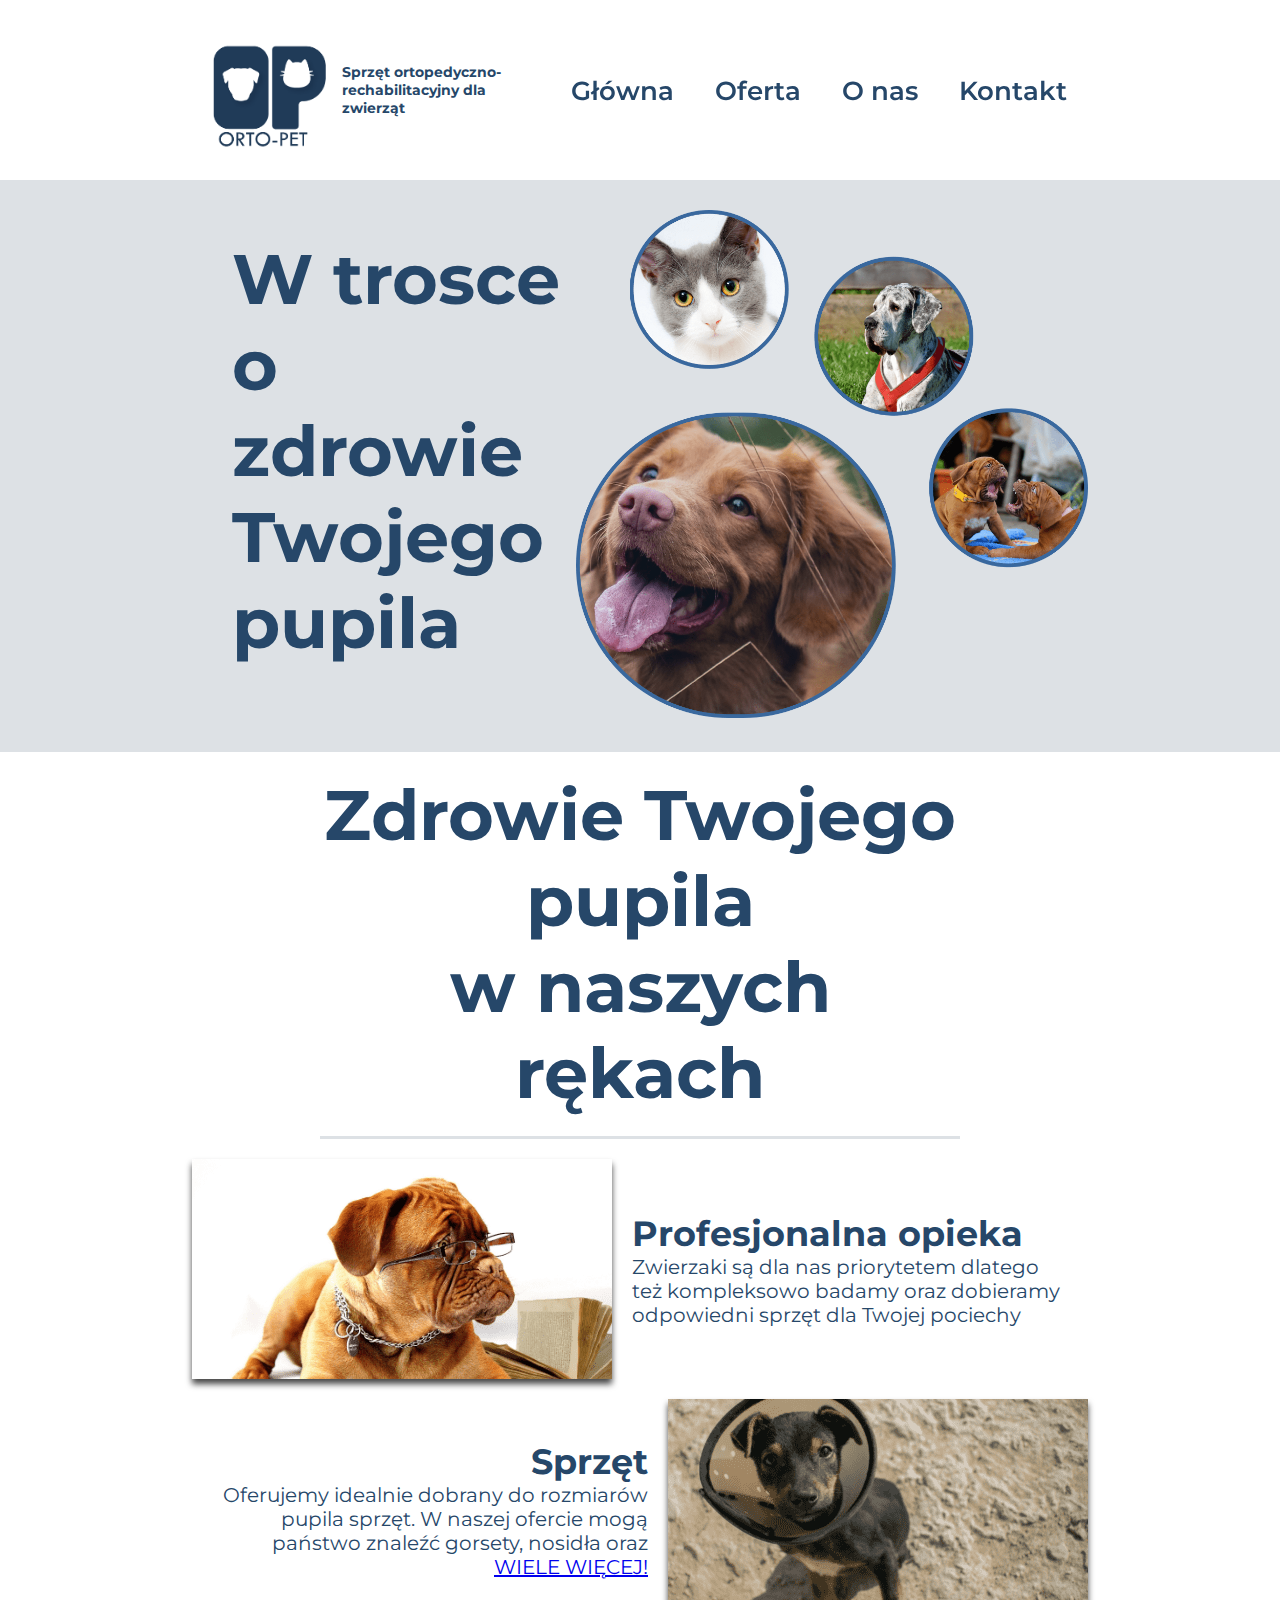
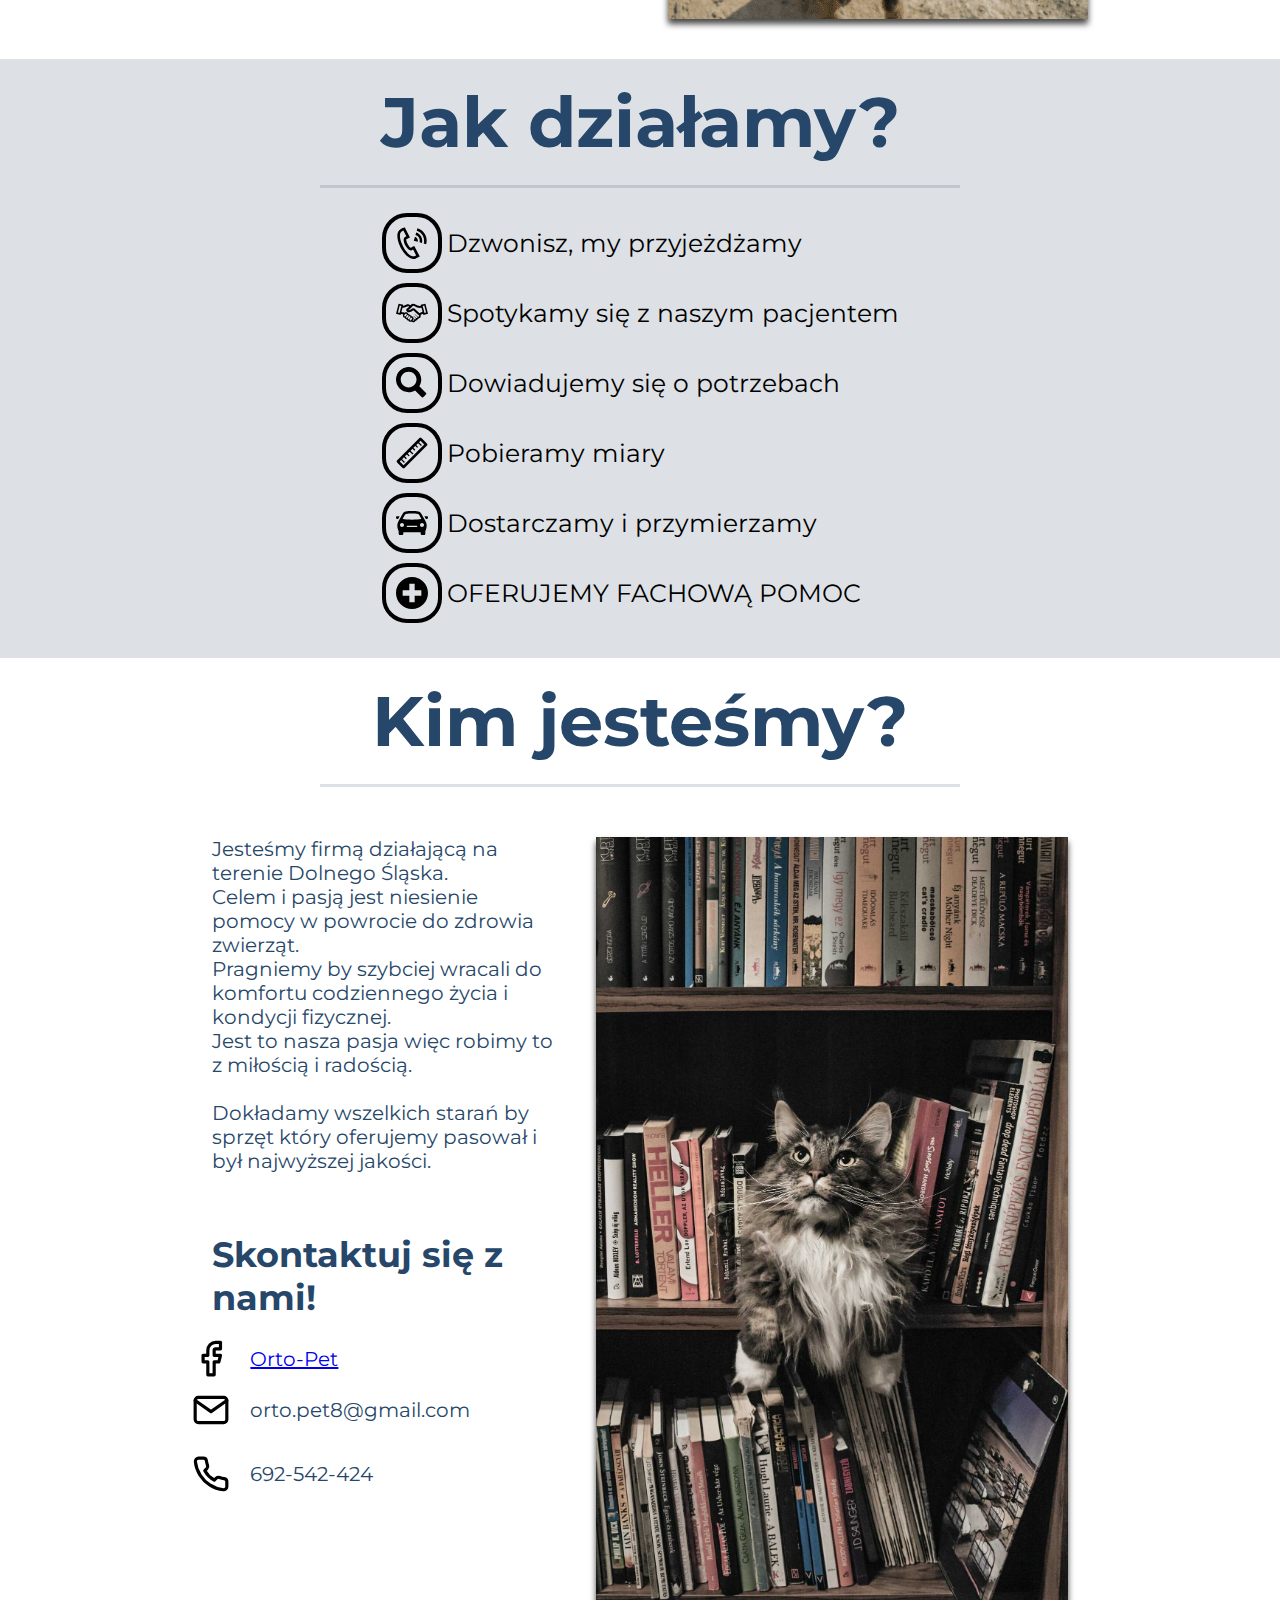
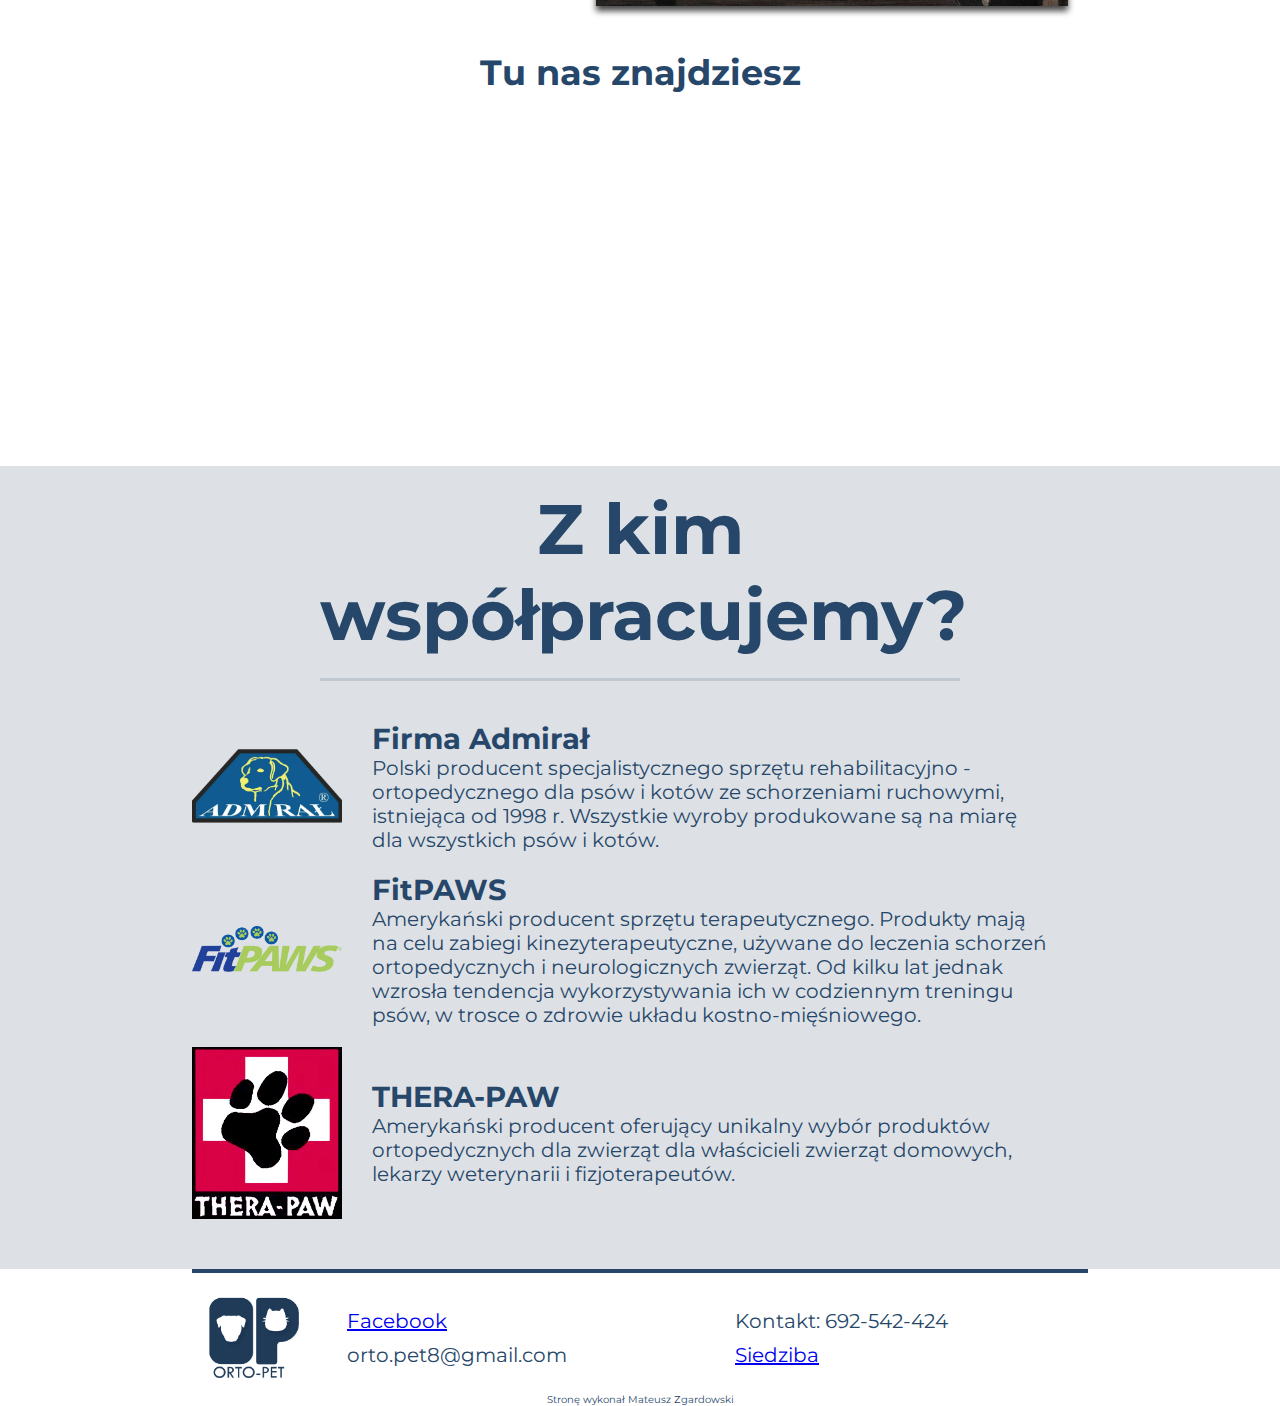
==== index.html @ 27924417 "SEO description" ====
<!DOCTYPE html>
<html lang="pl">
<head>
    <meta charset="UTF-8">
    <meta name="viewport" content="width=device-width, initial-scale=1.0">
    <meta name="description" content="Poznaj najwyższej jakości rechabilitacyjny i ortopedyczy dla zwierząt. Przyjazd do klienta i dobranie miar. Troska i profesionalna opieka dla Twojego pupila.">
    <title>Orto-Pet: Sprzęt ortopedyczny i rechabilitacyjny dla zwierząt</title>
    <link rel="shortcut icon" href="./img/main_logo.png"/>
    <link rel="stylesheet" href="./style/style.css">
    <link rel="stylesheet" href="./style/phone.css">
    <script
		src="https://code.jquery.com/jquery-3.5.1.js"
		integrity="sha256-QWo7LDvxbWT2tbbQ97B53yJnYU3WhH/C8ycbRAkjPDc="
        crossorigin="anonymous">
    </script>
</head>
<body>
    <header>
        <div class="logo-container">
            <img src="./img/main_logo.png" alt="main_logo">
            <h1 class="logo">
                Sprzęt ortopedyczno-</br>
                rechabilitacyjny dla</br>
                zwierząt
            </h1>
        </div>
        <nav>
            <ul class="nav-links">
                <li><a class="nav-link" href="index.html">Główna</a></li>
                <li><a class="nav-link" href="offer.html">Oferta</a></li>
                <li><a class="nav-link who-target" href="#">O nas</a></li>
                <li><a class="nav-link who-contact" href="#">Kontakt</a></li>
            </ul>
            <div class="burger">
                <div class="line1"></div>
                <div class="line2"></div>
                <div class="line3"></div>
            </div>
        </nav>
    </header>
    <main>
        <section class="presentation">
            <div class="introduction">
                <div class="intro-text">
                    <h1>
                        W trosce o</br>
                        zdrowie</br>
                        Twojego</br>
                        pupila
                    </h1>
                </div>
                <div class="cover">
                    <img src="./img/main_img.png" alt="main_img">
                </div>
            </div>
        </section>
        <section class="short-info">
            <div class="info">
                <h1>
                    Zdrowie Twojego pupila</br>
                    w naszych rękach
                </h1>
                <article class="professional-care">
                    <img src="./img/care.png" alt="care">
                    <div class="care-info">
                        <h4>Profesjonalna opieka</h4>
                        <p>
                            Zwierzaki są dla nas priorytetem dlatego też kompleksowo badamy oraz dobieramy odpowiedni sprzęt dla Twojej pociechy
                        </p>
                    </div>
                </article>
                <article class="professional-care">
                    <div class="equp">
                        <h4>Sprzęt</h4>
                        <p>
                            Oferujemy idealnie dobrany do rozmiarów pupila sprzęt.
                            W naszej ofercie mogą państwo znaleźć gorsety, nosidła oraz
                            <a href="offer.html">WIELE WIĘCEJ!</a>
                        </p>
                    </div>
                    <img src="./img/care_two.png" alt="care_two">
                </article>
            </div>
        </section>
        <section class="how">
            <article class="how-work">
                <h1>Jak działamy?</h1>
                <div class="list">
                    <ul>
                        <li><svg xmlns="http://www.w3.org/2000/svg" width="24" height="24" viewBox="0 0 24 24"><path d="M3.59 1.322l2.844-1.322 4.041 7.89-2.725 1.341c-.538 1.259 2.159 6.289 3.297 6.372.09-.058 2.671-1.328 2.671-1.328l4.11 7.932s-2.764 1.354-2.854 1.396c-7.861 3.591-19.101-18.258-11.384-22.281zm1.93 1.274l-1.023.504c-5.294 2.762 4.177 21.185 9.648 18.686l.971-.474-2.271-4.383-1.026.5c-3.163 1.547-8.262-8.219-5.055-9.938l1.007-.497-2.251-4.398zm7.832 7.649l2.917.87c.223-.747.16-1.579-.24-2.317-.399-.739-1.062-1.247-1.808-1.469l-.869 2.916zm1.804-6.059c1.551.462 2.926 1.516 3.756 3.051.831 1.536.96 3.263.498 4.813l-1.795-.535c.325-1.091.233-2.306-.352-3.387-.583-1.081-1.551-1.822-2.643-2.146l.536-1.796zm.95-3.186c2.365.705 4.463 2.312 5.729 4.656 1.269 2.343 1.466 4.978.761 7.344l-1.84-.548c.564-1.895.406-4.006-.608-5.882-1.016-1.877-2.696-3.165-4.591-3.729l.549-1.841z"/></svg><p>Dzwonisz, my przyjeżdżamy</p></li>
                        <li><svg xmlns="http://www.w3.org/2000/svg" width="24" height="24" viewBox="0 0 24 24"><path d="M20.516 13.453l3.484-.891-1.932-7.562-3.526.891.196.753c-1.796.24-2.544-.226-4.459-1.226-.498-.257-.972-.418-1.408-.418-.592 0-1.108.268-1.503.714l-.491.552c-1.956-1.525-3.178-.405-4.505.084-.364.135-.793.185-1.087.202l.173-.662-3.526-.89-1.932 7.562 3.484.891.182-.695c.316.06 1.509.291 1.733.347-.649 1.055.01 2.357 1.199 2.495.226.545.741.932 1.34 1.003.225.544.736.928 1.332.997.33.815 1.305 1.267 2.232.863.352.354.841.537 1.356.537.703 0 1.349-.344 1.674-1.012.574-.12 1.052-.498 1.296-1.01.552-.115 1.031-.47 1.285-1.002.759-.154 1.378-.773 1.457-1.602.031-.312-.03-.624-.155-.91.289-.16 1.442-.647 1.886-.833l.215.822zm.686-6.996l1.338 5.24-1.165.298-1.366-5.237 1.193-.301zm-18.577 5.538l-1.165-.298 1.338-5.24 1.193.301-1.366 5.237zm3.766 2.484c-.294-.221-.331-.645-.08-.942l.61-.749c.249-.298.69-.363.986-.14.295.223.33.644.08.944l-.609.747c-.25.299-.693.361-.987.14zm1.336 1c-.296-.224-.337-.636-.086-.936l.616-.754c.25-.3.69-.363.984-.142.295.222.33.646.082.943l-.617.755c-.25.301-.682.356-.979.134zm1.336 1c-.295-.222-.333-.645-.082-.945l.609-.745c.251-.299.69-.364.986-.142.295.223.331.645.08.944l-.608.747c-.25.3-.691.361-.985.141zm2.93.108l-.61.75c-.251.302-.691.363-.986.142-.295-.222-.331-.645-.082-.943l.612-.751c.252-.298.693-.362.987-.139.296.221.332.644.079.941zm1.28 1.11c-.12.092-.266.138-.415.138-.16 0-.315-.069-.448-.176l.358-.441c.159-.187.269-.412.332-.65l.24.212c.251.285.218.694-.067.917zm3.873-3.017c-.289.222-.719.168-.967-.114l-1.944-1.669c-.16-.138-.37.107-.208.242l1.896 1.628c.248.285.217.696-.068.916-.276.218-.712.181-.969-.114l-1.491-1.308c-.161-.139-.37.102-.213.241l1.457 1.279c.249.285.211.686-.075.909-.28.218-.708.184-.96-.106l-.45-.402-.002-.225c-.089-.78-.711-1.352-1.449-1.434-.224-.547-.737-.93-1.335-.998-.218-.535-.726-.93-1.334-1-.397-.975-1.636-1.334-2.549-.679-.425-.133-1.852-.45-2.434-.564l.836-3.204c.783-.037 1.694-.132 2.902-.705.864-.411 1.278-.599 2.067-.013-.507.507-1.027.955-1.562 1.268-.48.28-.688.837-.531 1.419.181.668.856 1.343 1.96 1.343s2.924-1.014 3.279-1.502c1.472 1.391 2.902 2.684 4.143 3.796.35.39.285.776.001.996zm.526-2.537c-.837-.753-2.728-2.463-3.407-3.143-.289-.288-.691-.619-1.244-.619-.49 0-.878.267-1.128.468-.573.462-2.019 1.378-2.592.92 1.161-.754 2.208-1.943 3.192-3.063.24-.273.587-.219 1.1.044 2.153 1.125 3.007 1.666 5.538 1.394l.779 2.987c-.5.199-1.823.78-2.238 1.012z"/></svg><p>Spotykamy się z naszym pacjentem</p></li>
                        <li><svg xmlns="http://www.w3.org/2000/svg" width="24" height="24" viewBox="0 0 24 24"><path d="M23.822 20.88l-6.353-6.354c.93-1.465 1.467-3.2 1.467-5.059.001-5.219-4.247-9.467-9.468-9.467s-9.468 4.248-9.468 9.468c0 5.221 4.247 9.469 9.468 9.469 1.768 0 3.421-.487 4.839-1.333l6.396 6.396 3.119-3.12zm-20.294-11.412c0-3.273 2.665-5.938 5.939-5.938 3.275 0 5.94 2.664 5.94 5.938 0 3.275-2.665 5.939-5.94 5.939-3.274 0-5.939-2.664-5.939-5.939z"/></svg><p>Dowiadujemy się o potrzebach</p></li>
                        <li><svg xmlns="http://www.w3.org/2000/svg" width="24" height="24" viewBox="0 0 24 24"><path d="M0 18.343l5.656 5.657 18.344-18.343-5.657-5.657-18.343 18.343zm21.171-12.686l-15.514 15.514-2.829-2.829 1.04-1.008 2.122 2.122.707-.707-2.122-2.122 1.414-1.414 1.414 1.414.708-.708-1.414-1.414 1.414-1.414 1.414 1.414.707-.707-1.414-1.414 1.414-1.414 2.122 2.122.707-.708-2.121-2.122 1.414-1.414 1.414 1.414.707-.707-1.414-1.414 1.414-1.414 1.414 1.414.707-.707-1.414-1.414 1.414-1.415 2.121 2.122.707-.707-2.121-2.122 1.039-1.071 2.829 2.83z"/></svg><p>Pobieramy miary</p></li>
                        <li><svg xmlns="http://www.w3.org/2000/svg" width="24" height="24" viewBox="0 0 24 24"><path d="M23.5 7c.276 0 .5.224.5.5v.511c0 .793-.926.989-1.616.989l-1.086-2h2.202zm-1.441 3.506c.639 1.186.946 2.252.946 3.666 0 1.37-.397 2.533-1.005 3.981v1.847c0 .552-.448 1-1 1h-1.5c-.552 0-1-.448-1-1v-1h-13v1c0 .552-.448 1-1 1h-1.5c-.552 0-1-.448-1-1v-1.847c-.608-1.448-1.005-2.611-1.005-3.981 0-1.414.307-2.48.946-3.666.829-1.537 1.851-3.453 2.93-5.252.828-1.382 1.262-1.707 2.278-1.889 1.532-.275 2.918-.365 4.851-.365s3.319.09 4.851.365c1.016.182 1.45.507 2.278 1.889 1.079 1.799 2.101 3.715 2.93 5.252zm-16.059 2.994c0-.828-.672-1.5-1.5-1.5s-1.5.672-1.5 1.5.672 1.5 1.5 1.5 1.5-.672 1.5-1.5zm10 1c0-.276-.224-.5-.5-.5h-7c-.276 0-.5.224-.5.5s.224.5.5.5h7c.276 0 .5-.224.5-.5zm2.941-5.527s-.74-1.826-1.631-3.142c-.202-.298-.515-.502-.869-.566-1.511-.272-2.835-.359-4.441-.359s-2.93.087-4.441.359c-.354.063-.667.267-.869.566-.891 1.315-1.631 3.142-1.631 3.142 1.64.313 4.309.497 6.941.497s5.301-.184 6.941-.497zm2.059 4.527c0-.828-.672-1.5-1.5-1.5s-1.5.672-1.5 1.5.672 1.5 1.5 1.5 1.5-.672 1.5-1.5zm-18.298-6.5h-2.202c-.276 0-.5.224-.5.5v.511c0 .793.926.989 1.616.989l1.086-2z"/></svg><p>Dostarczamy i przymierzamy</p></li>
                        <li><svg xmlns="http://www.w3.org/2000/svg" width="24" height="24" viewBox="0 0 24 24"><path d="M12 0c-6.627 0-12 5.373-12 12s5.373 12 12 12 12-5.373 12-12-5.373-12-12-12zm7 14h-5v5h-4v-5h-5v-4h5v-5h4v5h5v4z"/></svg><p>OFERUJEMY FACHOWĄ POMOC</p></li>
                    </ul>
                </div>
            </article>
        </section>
        <section class="who">
            <article class="who-we">
                <h1>Kim jesteśmy?</h1>
                <div class="who-description">
                    <p>
                        Jesteśmy firmą działającą na terenie Dolnego Śląska.</br>
                        Celem i pasją jest niesienie pomocy w powrocie do zdrowia zwierząt.</br>
                        Pragniemy by szybciej wracali do komfortu codziennego życia i kondycji fizycznej.</br>
                        Jest to nasza pasja więc robimy to z miłością i radością.</br></br>
                        Dokładamy wszelkich starań by sprzęt
                        który oferujemy pasował i był najwyższej jakości.
                    </p>
                    <img class="who-photo" src="./img/who-we-are.jpg" alt="who-we-are">
                    <ul class="contact">
                        <h4>Skontaktuj się z nami!</h4>
                        <li><img target="_blank" src="./img/icon/facebook.svg" alt="facebook"><a href="https://www.facebook.com/ortopet.equipment/">Orto-Pet</a></li>
                        <li><img src="./img/icon/mail.svg" alt="mail"><p>orto.pet8@gmail.com</p></li>
                        <li><img src="./img/icon/phone-con.svg" alt="phone-contact"><p>692-542-424</p></li>
                    </ul>
                    <div class="location">
                        <h4>Tu nas znajdziesz</h4>
                        <div id="map"><iframe src="https://www.google.com/maps/embed?pb=!1m18!1m12!1m3!1d2502.0613918789886!2d17.12922811621376!3d51.16265757958006!2m3!1f0!2f0!3f0!3m2!1i1024!2i768!4f13.1!3m3!1m2!1s0x470fe8bde8ed76ff%3A0xd52934a176539d51!2sStoczniowa%2C%2051-216%20Wroc%C5%82aw!5e0!3m2!1spl!2spl!4v1594245424363!5m2!1spl!2spl" width="100%" height="100%" frameborder="0" style="border:0;" allowfullscreen="" aria-hidden="false" tabindex="0"></iframe></div>
                    </div>
                </div>
            </article>
        </section>
        <section class="coop">
            <article class="cooperating">
                <h1>Z kim współpracujemy?</h1>
                <div class="left">
                    <img src="./img/admiral.png" alt="admiral">
                    <div class="coop-desc">
                        <h5>Firma Admirał</h5>
                        <p>
                            Polski producent specjalistycznego sprzętu rehabilitacyjno - 
                            ortopedycznego dla psów i kotów ze schorzeniami ruchowymi, istniejąca od 1998 r. 
                            Wszystkie wyroby produkowane są na miarę dla wszystkich psów i kotów.
                        </p>
                    </div>
                </div>
                <div class="left">
                    <img src="./img/fit-paws.png" alt="kruuse">
                    <div class="coop-desc">
                        <h5>FitPAWS</h5>
                        <p>
                            Amerykański producent sprzętu terapeutycznego. Produkty mają na celu zabiegi kinezyterapeutyczne, używane do leczenia schorzeń ortopedycznych i neurologicznych zwierząt. 
                            Od kilku lat jednak wzrosła tendencja wykorzystywania ich w codziennym treningu psów, w trosce o zdrowie układu kostno-mięśniowego.
                        </p>
                    </div>
                </div>
                <div class="left">
                    <img src="./img/thera-paw.jpg" alt="thera-paw">
                    <div class="coop-desc">
                        <h5>THERA-PAW</h5>
                        <p>
                            Amerykański producent oferujący unikalny wybór produktów ortopedycznych dla zwierząt dla właścicieli zwierząt domowych, lekarzy weterynarii i fizjoterapeutów.
                        </p>
                    </div>
                </div>
            </article>
        </section>
    </main>
    <footer>
        <img src="./img/main_logo.png" alt="main_logo">
        <ul class="social">
            <li><a target="_blank" href="https://www.facebook.com/ortopet.equipment/">Facebook</a></li>
            <li>orto.pet8@gmail.com</li>
        </ul>
        <ul class="social">
            <li>Kontakt: 692-542-424</li>
            <li><a target="_blank" href="https://www.google.com/maps/place/Stoczniowa,+51-216+Wroc%C5%82aw/@51.1626576,17.1292281,17z/data=!3m1!4b1!4m5!3m4!1s0x470fe8bde8ed76ff:0xd52934a176539d51!8m2!3d51.1626576!4d17.1314168">Siedziba</a></li>
        </ul>
    </footer>
    <div class="web-made"><p>Stronę wykonał Mateusz Zgardowski</p></div>
    <script src="./script/homescript.js"></script>
</body>
</html>
---- style/style.css ----
@import url("colors&fonts.css");
*{
    box-sizing: border-box;
    margin: 0;
    padding: 0;
}
body{
    color: var(--main-color-font);
    font-family: var(--main-font);
    background: url(../img/background.png);
}
header{
    display: flex;
    width: 70%;
    margin: auto;
    height: 20vh;
    align-items: center;
}
.logo-container, .nav-links{
    display: flex;
}
.logo-container img{
    height: 20vmin;
    max-height: 150px;
    justify-self: center;
    align-self: center;
}
.logo{
    font-weight: bold;
    font-size: 1.1vmax;
    justify-self: center;
    align-self: center;
}
.logo-container{
    flex: 2;
    align-items: center;
}
nav{
    flex: 3;
}
.burger{
    display: none;
}
.burger div{
    width: 40px;
    height: 5px;
    background-color: var(--main-color-font);
    margin: 6px;
    border-radius: 3px;
}
.nav-links{
    justify-content: space-around;
    list-style: none;
}
.nav-link{
    font-size: 2vw;
    text-decoration: none;
    color: var(--main-color-font);
    font-weight: 600;
}
.nav-link {
    display: inline-block;
    vertical-align: middle;
    -webkit-transform: perspective(1px) translateZ(0);
    transform: perspective(1px) translateZ(0);
    box-shadow: 0 0 1px rgba(0, 0, 0, 0);
    position: relative;
    overflow: hidden;
}
.nav-link:before {
    content: "";
    position: absolute;
    z-index: -1;
    left: 0;
    right: 100%;
    bottom: 0;
    background: var(--main-color-font);
    height: 4px;
    -webkit-transition-property: right;
    transition-property: right;
    -webkit-transition-duration: 0.3s;
    transition-duration: 0.3s;
    -webkit-transition-timing-function: ease-out;
    transition-timing-function: ease-out;
}
.nav-link:hover:before, .nav-link:focus:before, .nav-link:active:before {
    right: 0;
}

.presentation{
    width: 100%;
    background-color: var(--sec-color);
}
.introduction{
    display: flex;
    width: 70%;
    margin: auto;
    padding-bottom: 30px;
}
.intro-text{
    flex: 1;
    align-self: center;
    font-size: 35px;
    padding: 0px 0px 0px 40px;
}

.cover{
    flex: 1;
}
.cover img{
    width: 40vw;
    max-width: 600px;
    justify-self: center;
    align-self: center;
    margin: 30px 0px 0px 0px;
}
.short-info{
    width: 100%;
}
.info{
    display: flex;
    width: 70%;
    margin: auto;
    font-size: 35px;
    flex-wrap: wrap;
    padding-bottom: 20px;
}
.info h1{
    align-self: center;
    text-align: center;
    margin: auto;
    padding: 20px 0px 20px 0px;
    margin-bottom: 20px;
    width: 50vw;
    border-bottom: 3px solid var(--sec-color);
}
.professional-care{
    display: flex;
    margin-bottom: 20px;
}
.professional-care img{
    flex: 1;
    align-self: center;
    text-align: center;
    min-height: 200px;
    max-height: 220px;
    height: 30vh;
    filter: drop-shadow(0px 5px 3px rgb(70, 70, 70));
}
.professional-care h4{
    font-size: 35px;
}
.professional-care p{
    font-size: 20px;
}
.care-info{
    flex: 2;
    padding: 20px;
    align-self: center;
}
.equp{
    flex: 2;
    padding: 20px;
    text-align: right;
    align-self: center;
}
.how{
    width: 100%;
    background-color: var(--sec-color);
}
.how-work{
    font-size: 35px;
    width: 70%;
    margin: auto;
}
.how-work h1{
    align-self: center;
    text-align: center;
    margin: auto;
    padding: 20px 0px 20px 0px;
    margin-bottom: 20px;
    width: 50vw;
    border-bottom: 3px solid var(--sec-color);
}
.list{
    display: flex;
    margin: auto;
}
.list ul{
    margin: 0px auto 30px auto;
}
.list li{
    display: grid;
    grid-template-columns: 40px auto;
    list-style: none;
    padding: 5px;
}
.list svg{
    width: 60px;
    height: 60px;
    border: 4px solid black;
    border-radius: 25px;
    padding: 10px;
}
.list p{
    padding-left: 25px;
    color: black;
    font-size: 25px;
    align-self: center;
}
.who{
    width: 100%;
}
.who-we{
    font-size: 35px;
    width: 70%;
    margin: auto;
}
.who-we h1{
    align-self: center;
    text-align: center;
    margin: auto;
    padding: 20px 0px 20px 0px;
    margin-bottom: 30px;
    width: 50vw;
    border-bottom: 3px solid var(--sec-color);
}
.who-description{
    display: grid;
    grid-template-columns: auto auto;
    grid-template-rows: auto 290px auto auto;
}
.who-description p{
    grid-row: 1 / 2;
    grid-column: 1 / 2;
    padding: 20px;
    font-size: 20px;
}
.who-photo{
    grid-row: 1 / 4;
    grid-column: 2 / 3;
    max-width: 600px;
    width: 40vw;
    padding: 20px;
    filter: drop-shadow(0px 5px 3px rgb(70, 70, 70));
}
.contact{
    grid-row: 2 / 3;
    grid-column: 1 / 2;
    list-style: none;
    padding: 20px 0px;
    margin: 0 auto;
}
.contact h4{
    padding: 20px;
}
.contact img{
    width: 3vw;
    max-width: 50px;
    min-width: 20px;
}
.contact li{
    display: grid;
    grid-template-columns: auto auto;
    align-items: center;
    justify-content: left;
    font-size: 20px;
}
.contact p{
    grid-column: 2 / 3;
    padding-left: 20px;
    justify-self: left;
}
.contact a{
    grid-column: 2 / 3;
    padding-left: 20px;
}
.location{
    grid-row: 4 / 5;
    grid-column: 1 / 3;
    height: 400px;
    margin: 20px 0px 20px 0px;
}
.location h4{
    text-align: center;
    padding: 5px;
}
#map{
    width: 90%;
    height: 80%;
    margin: auto;
}
.coop{
    width: 100%;
    background-color: var(--sec-color);
    padding-bottom: 20px;
}
.cooperating{
    display: flex;
    width: 70%;
    margin: auto;
    flex-direction: column;
    font-size: 35px;
    padding-bottom: 20px;
}
.cooperating h1{
    align-self: center;
    text-align: center;
    margin: auto;
    padding: 20px 0px 20px 0px;
    margin-bottom: 30px;
    width: 50vw;
    border-bottom: 3px solid var(--sec-color);
}
.cooperating img{
    min-width: 150px;
    max-width: 150px;
    max-height: 200px;
}
.cooperating p{
    font-size: 20px;
}
.left{
    padding: 10px 0;
    display: flex;
    align-items: center;
}

.coop-desc{
    padding: 0px 40px 0px 30px;
}

footer{
    display: flex;
    width: 70%;
    margin: auto;
    clear: both;
    border-top: 4px solid var(--main-color-font);
}
footer img{
    max-width: 120px;
    flex: 2;
}
footer ul{
    list-style: none;
    flex: 1;
}
.social{
    padding: 10px 0px 0px 30px;
    font-size: 20px;
    align-self: center;
}
.social li{
    padding: 5px;
}
.web-made{
    text-align: center;
    font-size: 10px;
}
---- style/phone.css ----
@media screen and (max-width: 1024px){
    body{
        overflow-x: hidden;
    }
    header{
        width: 90%;
        height: 12vh;
        min-height: 100px;
    }
    .logo-container img{
        height: 10vh;
        min-height: 80px;
    }
    .introduction{
        flex-direction: column;
        width: 90%;
        margin: 0 auto;
    }
    .logo{
        display: none;
    }
    nav{
        display: flex;
        justify-content: flex-end;
    }
    .nav-links{
        display: flex;
        position: absolute;
        width: 100%;
        right: 0;
        top: 13vh;
        height: 50%;
        background-color: var(--main-color-font);
        color: white;
        flex-direction: column;
        align-content: center;
        z-index: 9999;
        transform: translateX(100%);
        transition: transform 0.5s ease-in;
    }
    .nav-links li{
        text-align: center;
    }
    .nav-links a{
        color: white;
        font-size: 25px;
        padding: 10px;
    }
    .nav-active{
        transform: translateX(0%);
    }
    .burger{
        display: block;
        padding: 10px;
        cursor: pointer;
    }
    @keyframes navLinkFade{
        from{
            opacity: 0;
            transform: translateX(50px);
        }
        to{
            opacity: 1;
            transform: translateX(0px);
        }
    }
    .intro-text{
        font-size: 25px;   /*vw*/
        margin: 10px 0px 0px 0px;
        padding: 0px 0px 10px 10px;
        border-left: 4px solid var(--simple-color); /*Opcionalne*/
    }
    .cover{
        align-self: center;
    }
    .cover img{
        width: 60vw;
        max-width: 400px;
        margin: 20px 0px 0px 0px;
    }
    .info{
        width: 90%;
        font-size: 20px;
        text-align: center;
    }
    .info article{
        flex-direction: column;
    }
    .info img{
        min-height: 130px;
        max-height: 300px;
        max-width: 400px;
        width: 65vw;
    }
    .professional-care h4, .professional-care p{
        text-align: center;
    }
    .professional-care h4{
        font-size: 25px;
    }
    .how-work{
        font-size: 20px;
    }
    .list li{
        margin: 5px 0;
    }
    .list p{
        font-size: 20px;
    }
    .who-we{
        font-size: 20px;
        text-align: center;
    }
    .who-photo{
        display: none;
    }
    .who-we img{
        min-height: 40px;
    }
    .cooperating h1{
        font-size: 25px;
    }
    .cooperating img{
        max-width: 200px;
        margin: 30px 0 20px 0;
    }
    .left, .right{
        flex-direction: column;
    }
    .coop-desc p{
        font-size: 20px;
    }
    .coop-desc h5{
        font-size: 25px;
        text-align: center;
        padding-bottom: 10px;
    }
    footer{
        flex-direction: column;
    }
    footer img{
        width: 100px;
        margin: 0 auto;
    }
    .social{
        padding: 0;
        align-self: flex-start;
    }
    .social li{
        font-size: 15px;
    }
}
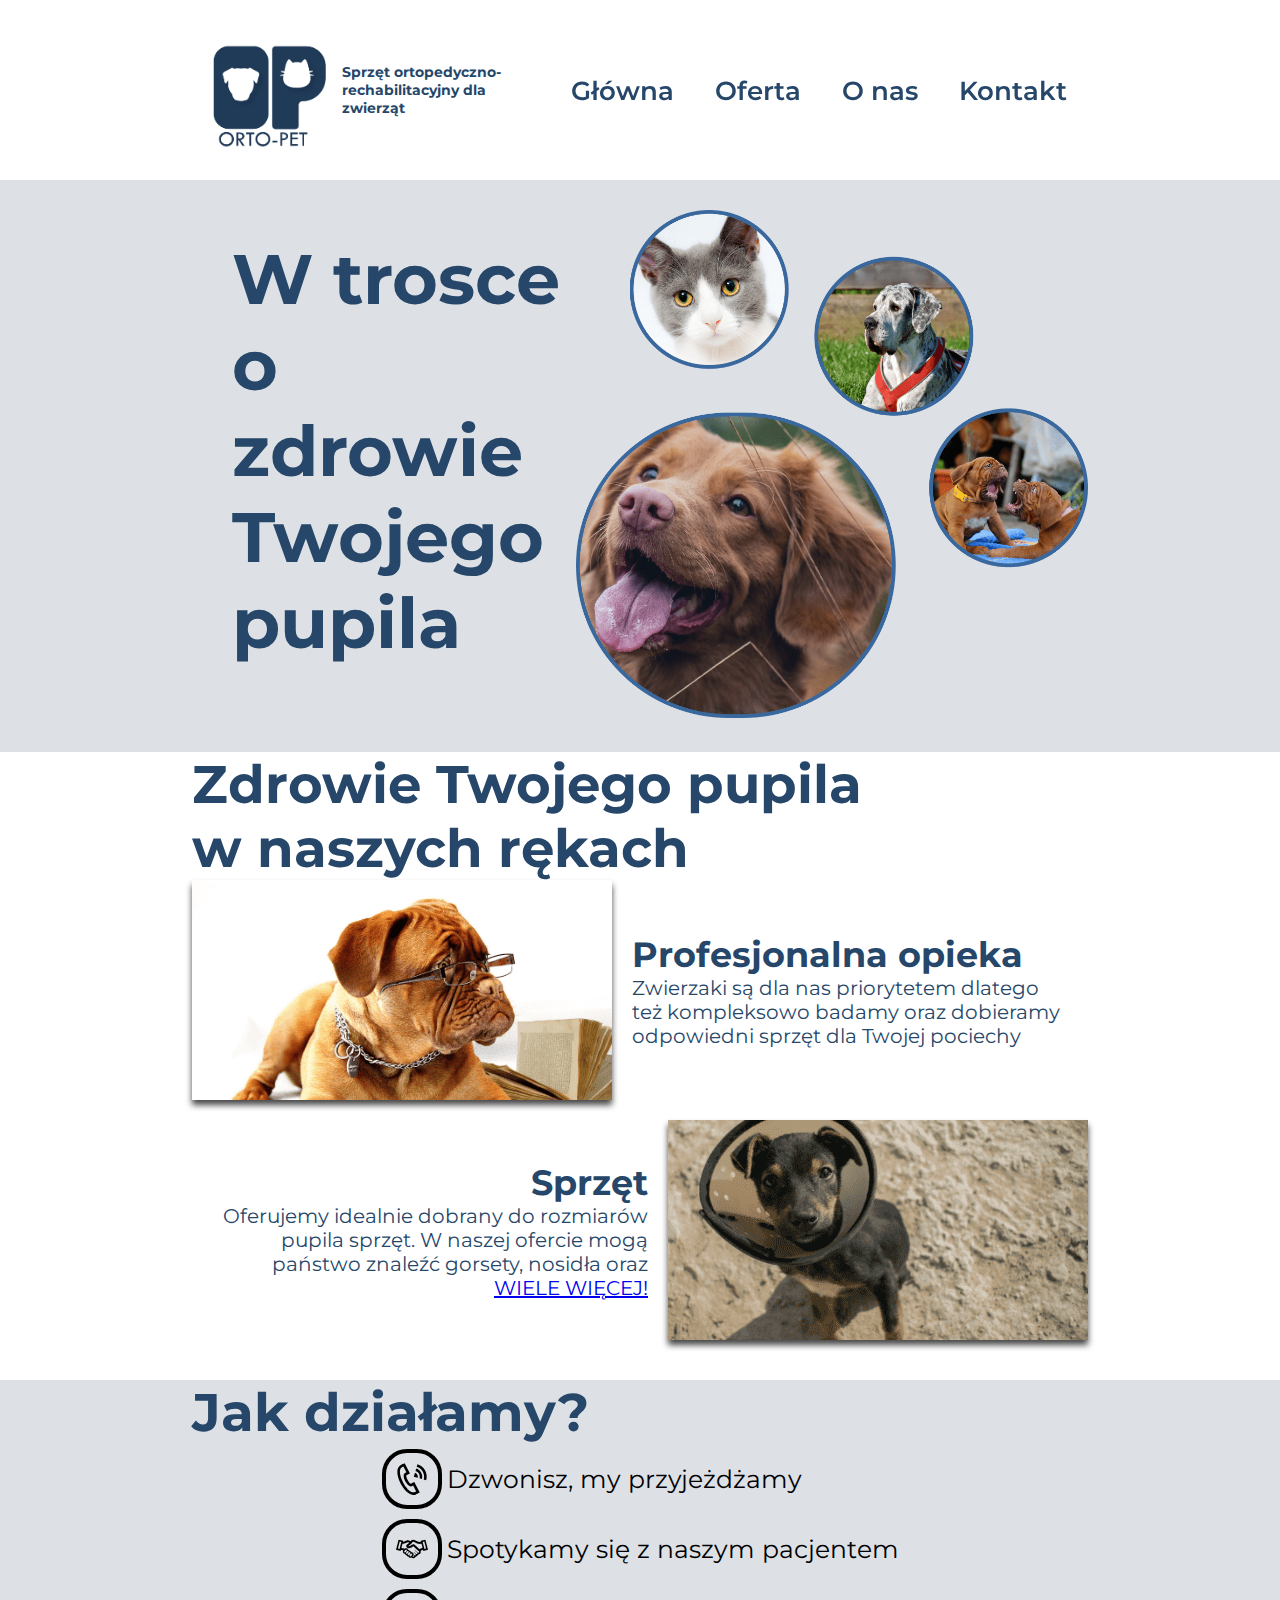
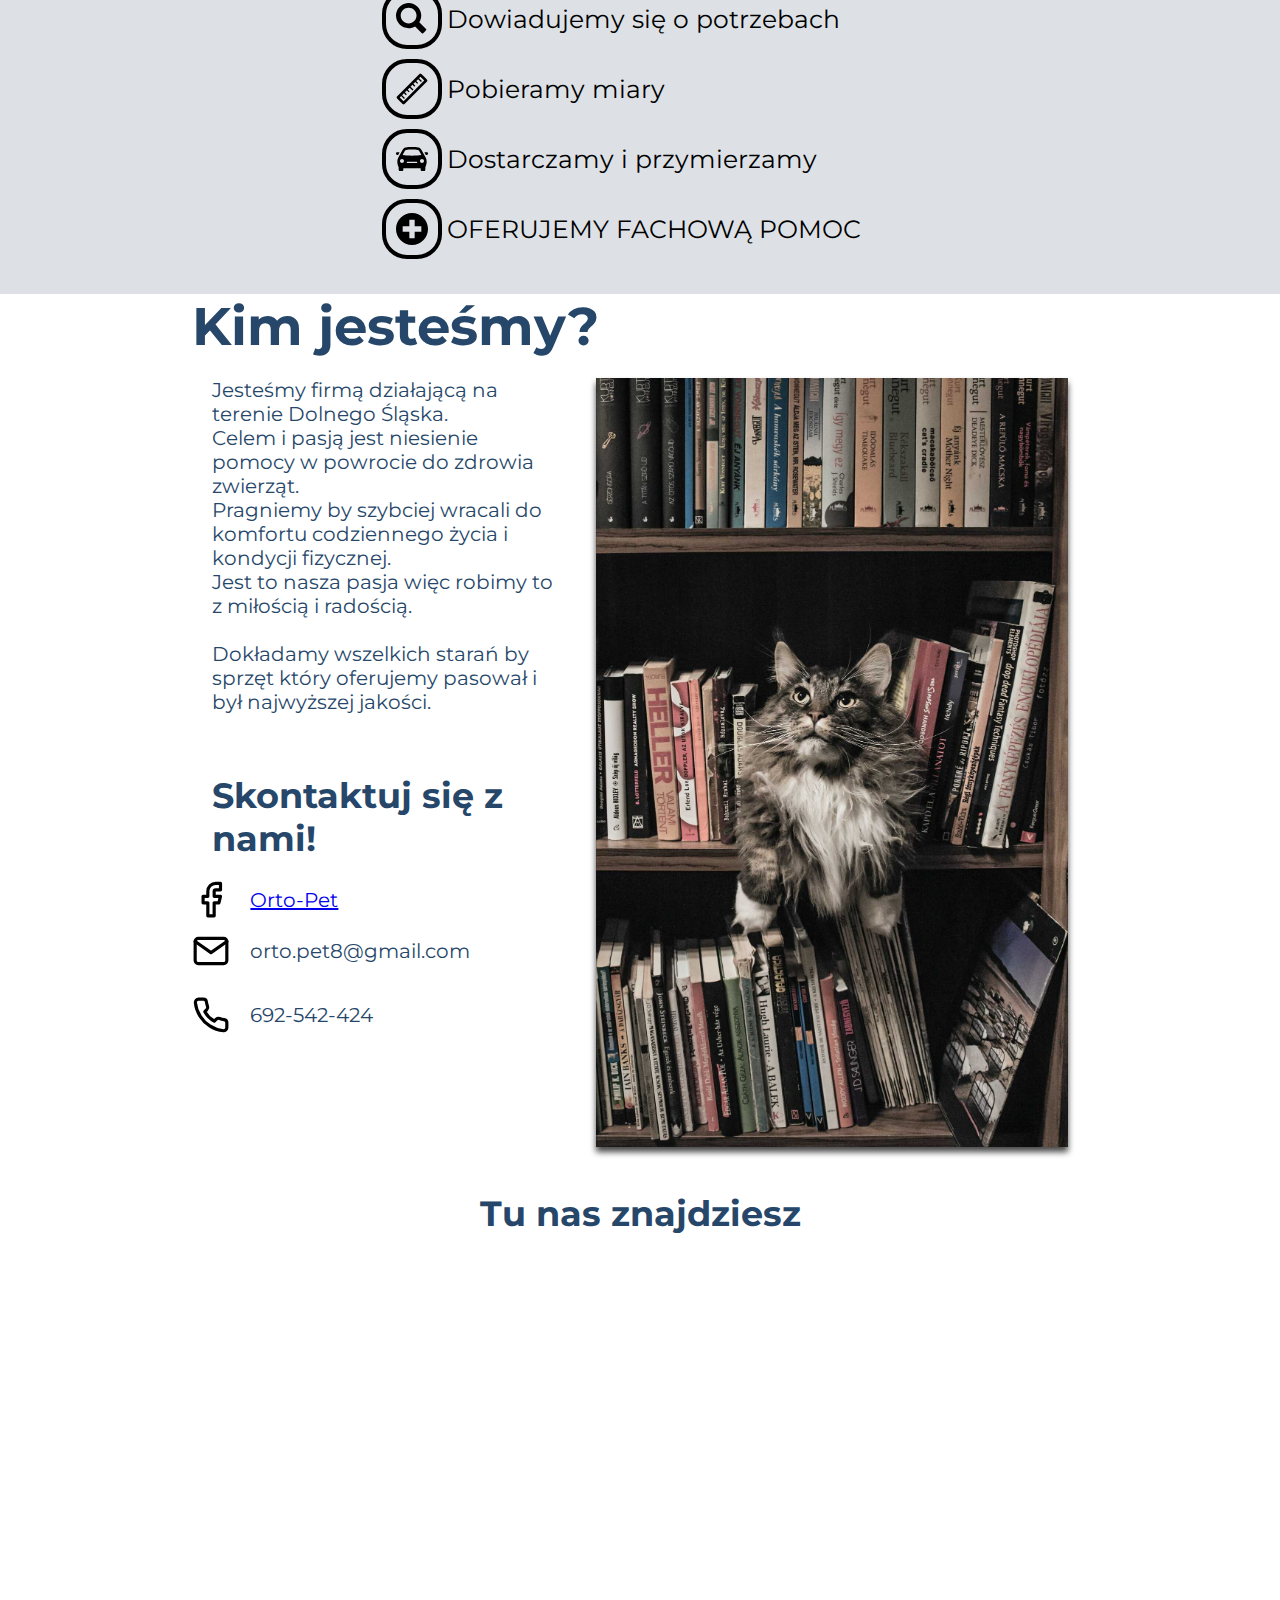
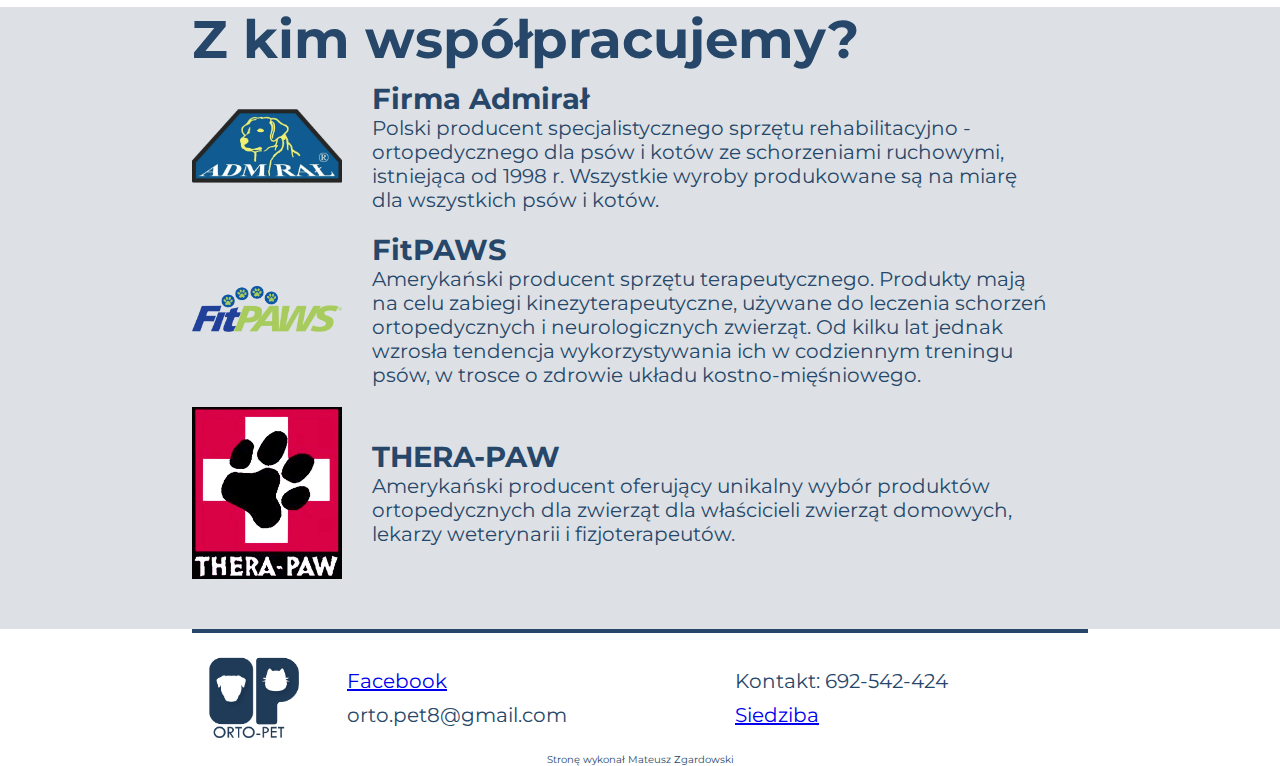
==== commit 05eb7aee: "SEO v5" ====
--- a/index.html
+++ b/index.html
@@ -18,11 +18,11 @@
     <header>
         <div class="logo-container">
             <img src="./img/main_logo.png" alt="main_logo">
-            <h1 class="logo">
+            <h2 class="logo">
                 Sprzęt ortopedyczno-</br>
                 rechabilitacyjny dla</br>
                 zwierząt
-            </h1>
+            </h2>
         </div>
         <nav>
             <ul class="nav-links">
@@ -56,10 +56,10 @@
         </section>
         <section class="short-info">
             <div class="info">
-                <h1>
+                <h2>
                     Zdrowie Twojego pupila</br>
                     w naszych rękach
-                </h1>
+                </h2>
                 <article class="professional-care">
                     <img src="./img/care.png" alt="care">
                     <div class="care-info">
@@ -84,7 +84,7 @@
         </section>
         <section class="how">
             <article class="how-work">
-                <h1>Jak działamy?</h1>
+                <h2>Jak działamy?</h2>
                 <div class="list">
                     <ul>
                         <li><svg xmlns="http://www.w3.org/2000/svg" width="24" height="24" viewBox="0 0 24 24"><path d="M3.59 1.322l2.844-1.322 4.041 7.89-2.725 1.341c-.538 1.259 2.159 6.289 3.297 6.372.09-.058 2.671-1.328 2.671-1.328l4.11 7.932s-2.764 1.354-2.854 1.396c-7.861 3.591-19.101-18.258-11.384-22.281zm1.93 1.274l-1.023.504c-5.294 2.762 4.177 21.185 9.648 18.686l.971-.474-2.271-4.383-1.026.5c-3.163 1.547-8.262-8.219-5.055-9.938l1.007-.497-2.251-4.398zm7.832 7.649l2.917.87c.223-.747.16-1.579-.24-2.317-.399-.739-1.062-1.247-1.808-1.469l-.869 2.916zm1.804-6.059c1.551.462 2.926 1.516 3.756 3.051.831 1.536.96 3.263.498 4.813l-1.795-.535c.325-1.091.233-2.306-.352-3.387-.583-1.081-1.551-1.822-2.643-2.146l.536-1.796zm.95-3.186c2.365.705 4.463 2.312 5.729 4.656 1.269 2.343 1.466 4.978.761 7.344l-1.84-.548c.564-1.895.406-4.006-.608-5.882-1.016-1.877-2.696-3.165-4.591-3.729l.549-1.841z"/></svg><p>Dzwonisz, my przyjeżdżamy</p></li>
@@ -99,7 +99,7 @@
         </section>
         <section class="who">
             <article class="who-we">
-                <h1>Kim jesteśmy?</h1>
+                <h2>Kim jesteśmy?</h2>
                 <div class="who-description">
                     <p>
                         Jesteśmy firmą działającą na terenie Dolnego Śląska.</br>
@@ -125,7 +125,7 @@
         </section>
         <section class="coop">
             <article class="cooperating">
-                <h1>Z kim współpracujemy?</h1>
+                <h2>Z kim współpracujemy?</h2>
                 <div class="left">
                     <img src="./img/admiral.png" alt="admiral">
                     <div class="coop-desc">
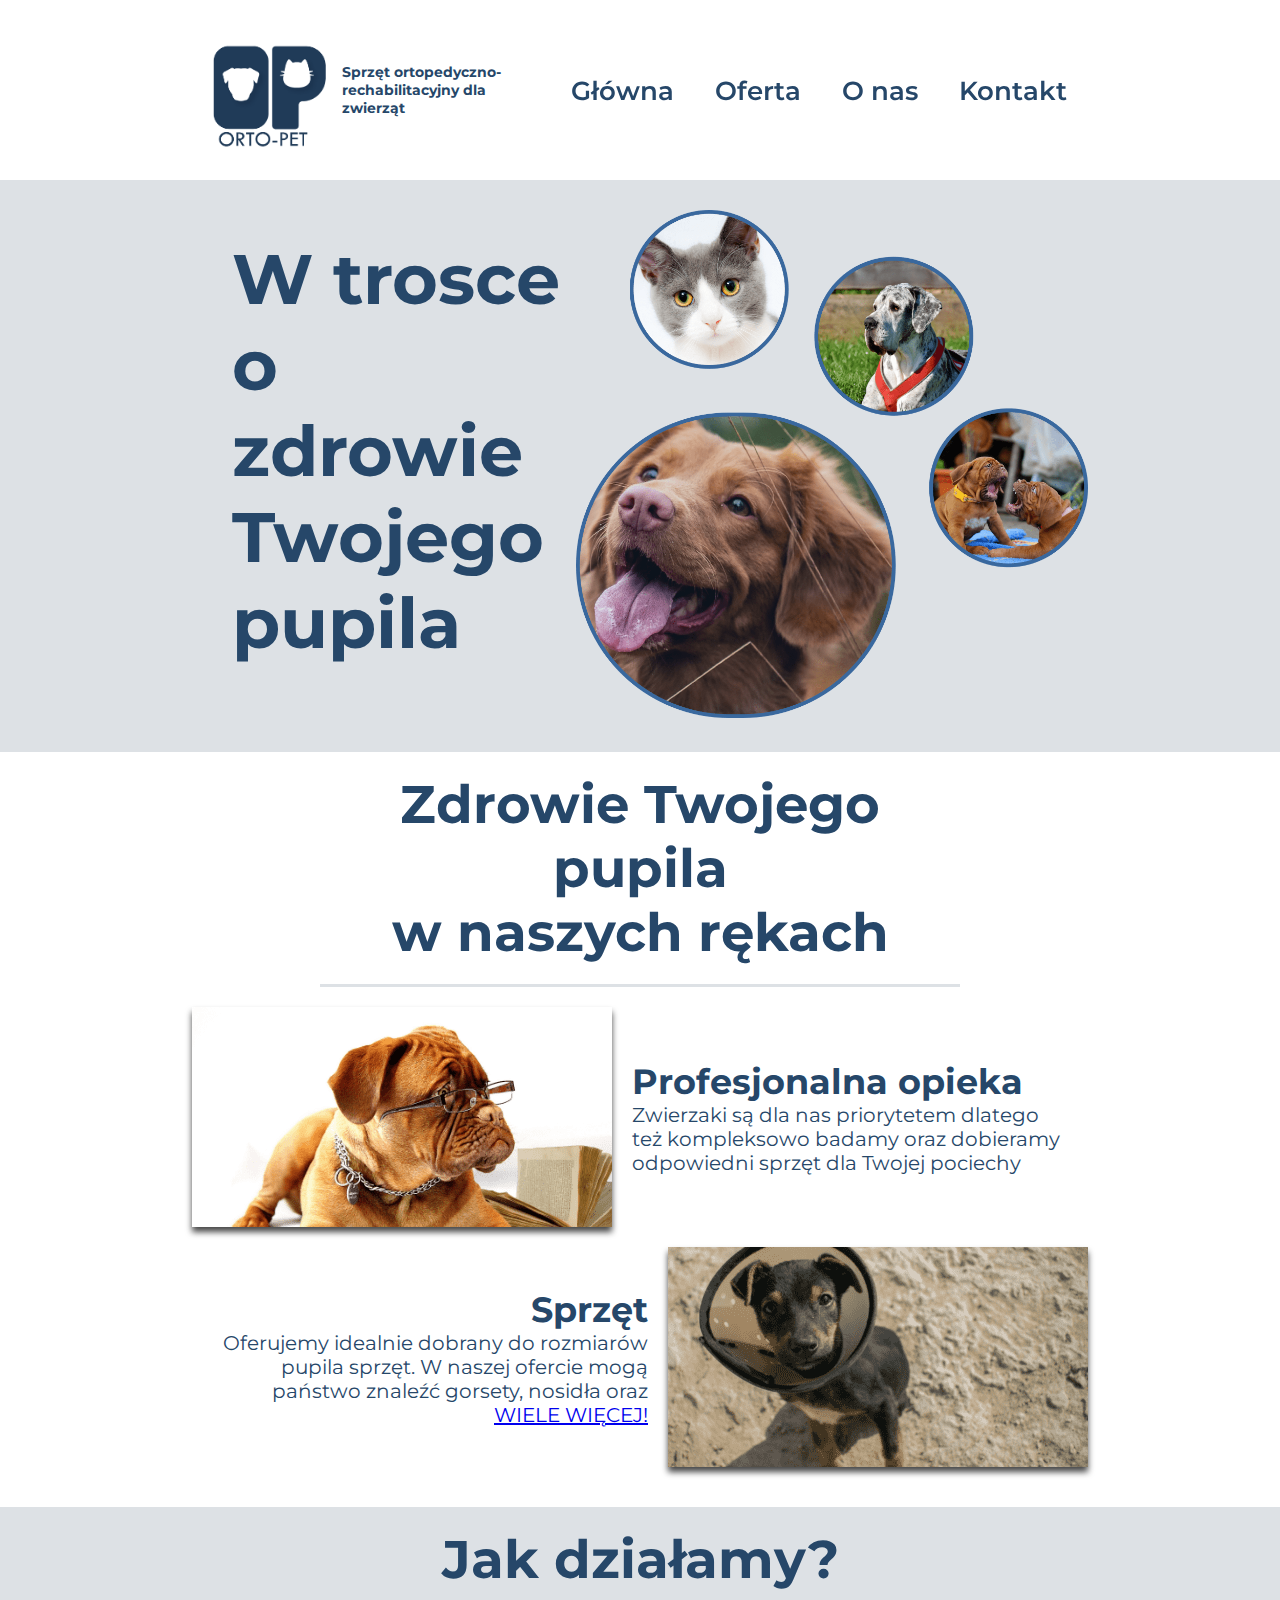
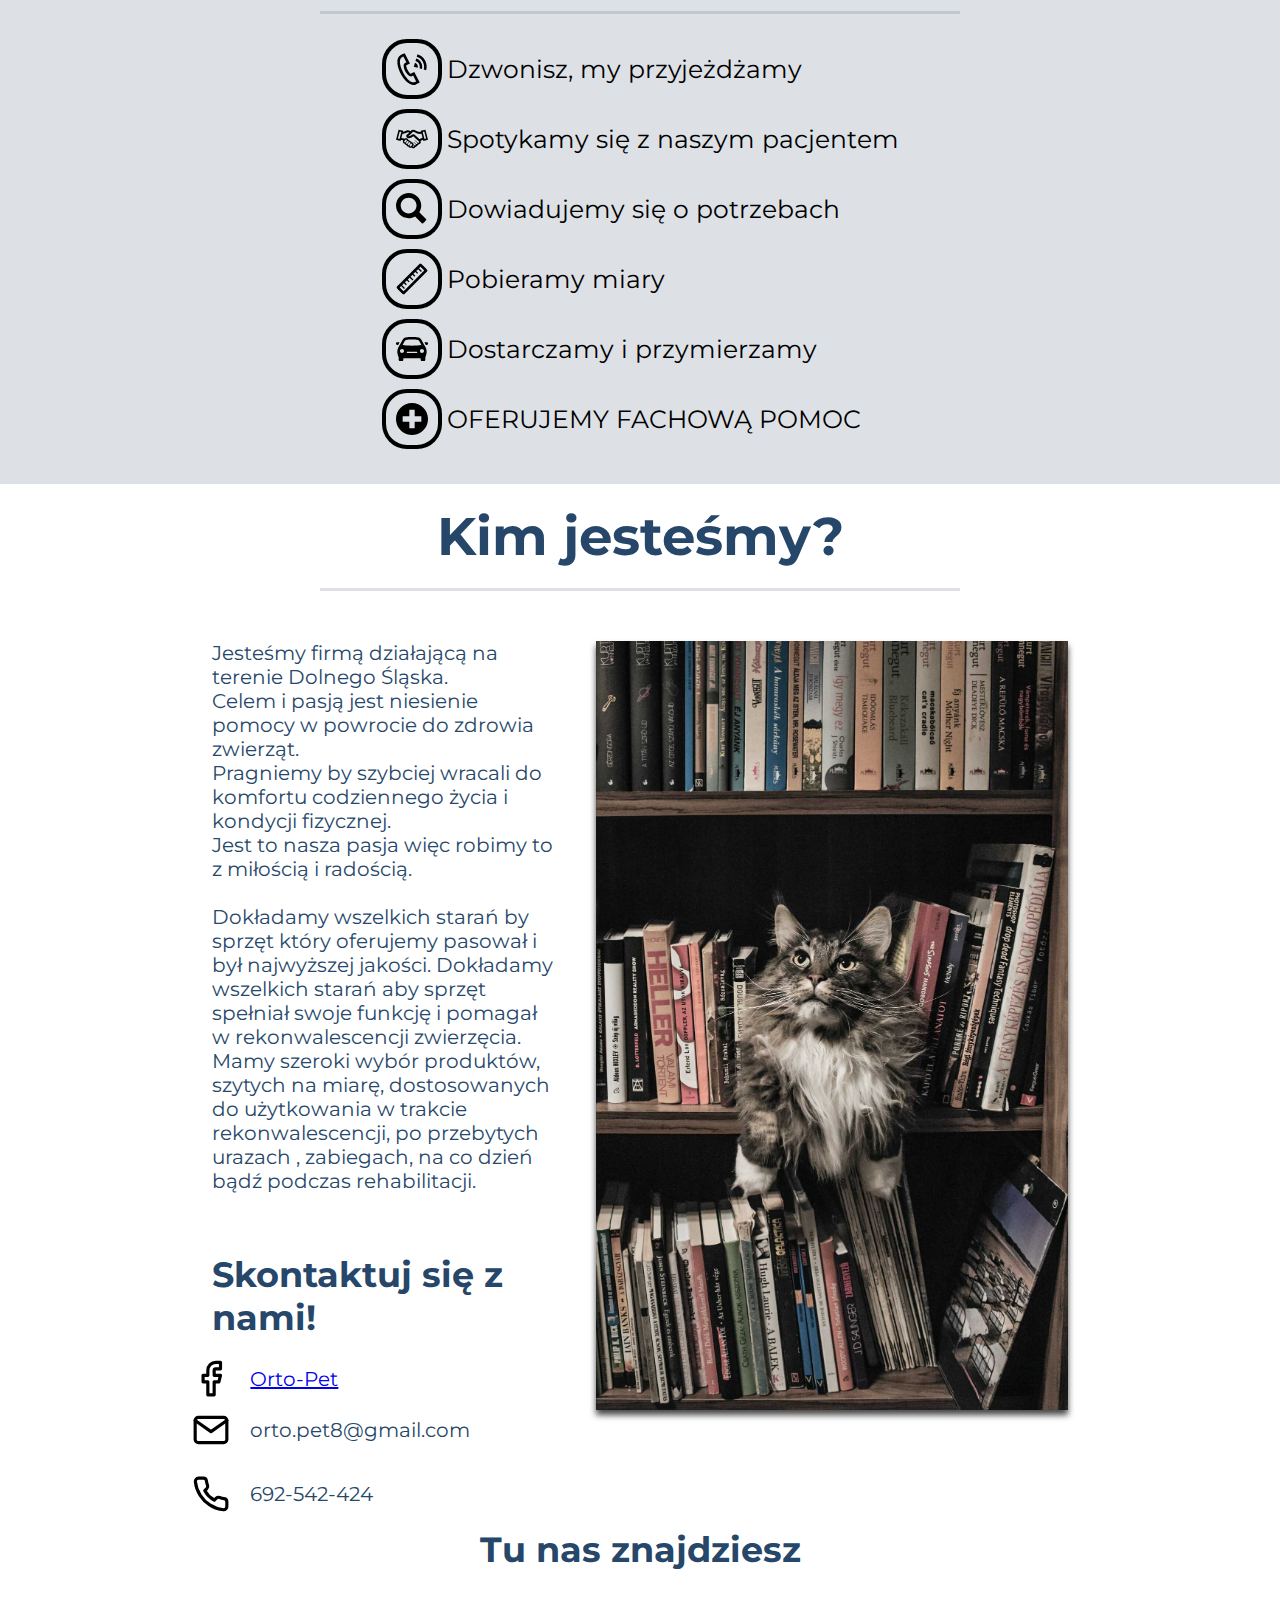
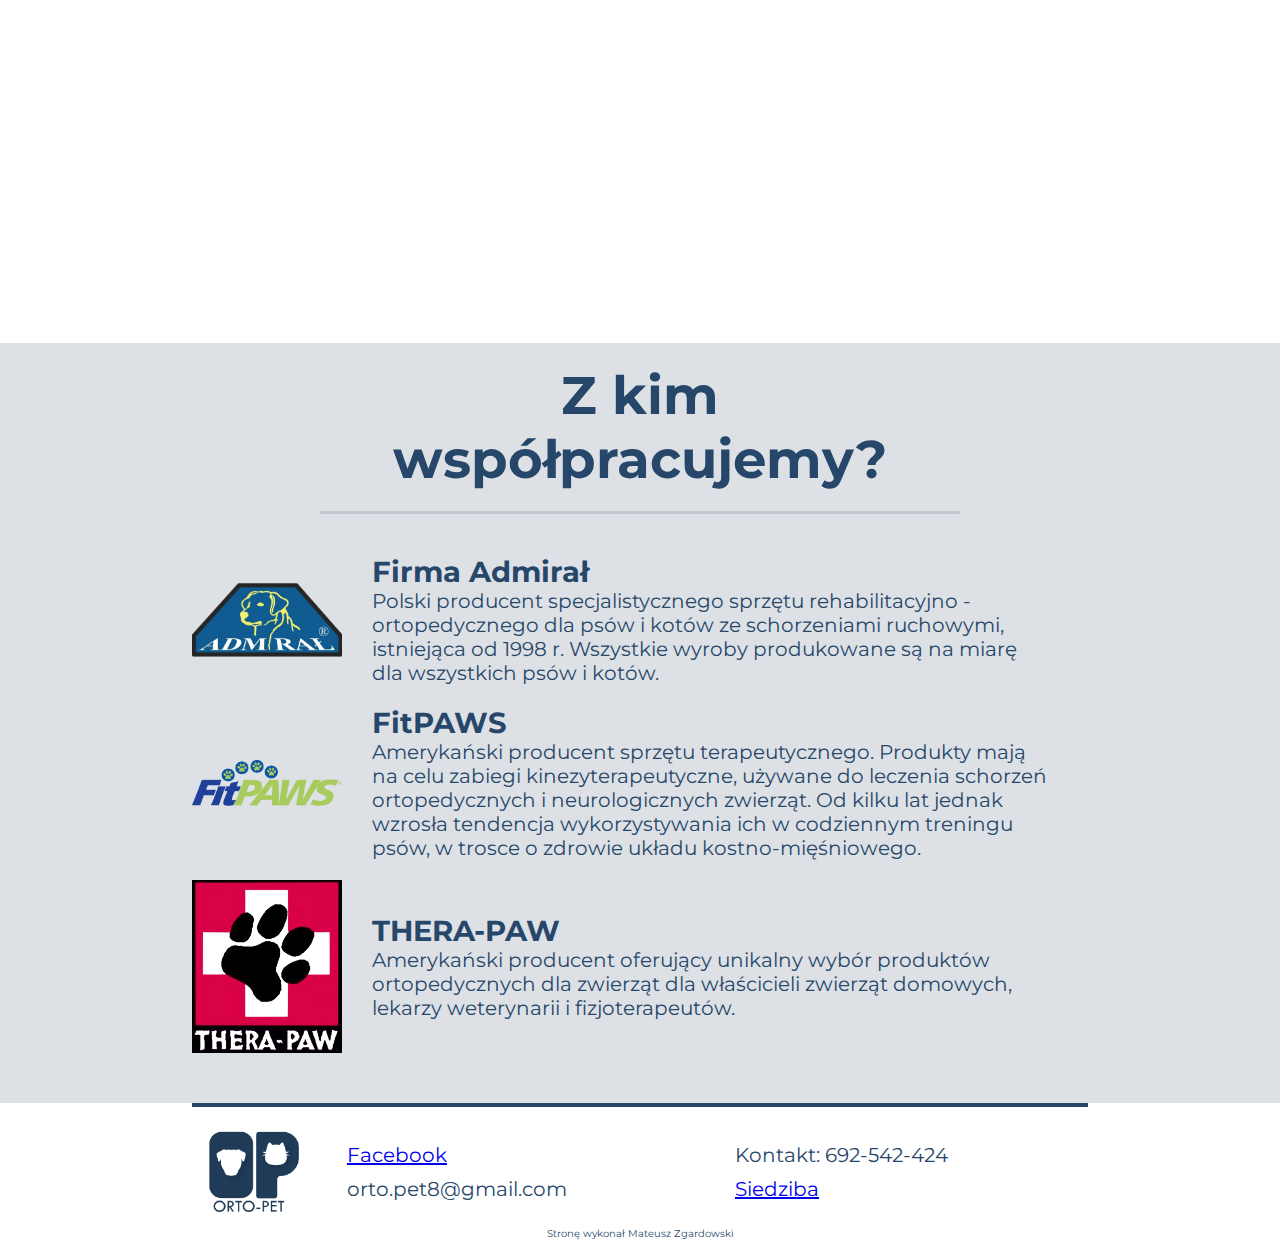
==== commit 9aacc375: "SEO words" ====
--- a/index.html
+++ b/index.html
@@ -108,6 +108,9 @@
                         Jest to nasza pasja więc robimy to z miłością i radością.</br></br>
                         Dokładamy wszelkich starań by sprzęt
                         który oferujemy pasował i był najwyższej jakości.
+                        Dokładamy wszelkich starań aby sprzęt spełniał swoje funkcję i pomagał w rekonwalescencji zwierzęcia.
+                        Mamy szeroki wybór produktów, szytych na miarę, dostosowanych do użytkowania w trakcie rekonwalescencji,
+                        po przebytych urazach , zabiegach, na co dzień bądź podczas rehabilitacji.
                     </p>
                     <img class="who-photo" src="./img/who-we-are.jpg" alt="who-we-are">
                     <ul class="contact">
--- a/style/style.css
+++ b/style/style.css
@@ -125,7 +125,7 @@
     flex-wrap: wrap;
     padding-bottom: 20px;
 }
-.info h1{
+.info h2{
     align-self: center;
     text-align: center;
     margin: auto;
@@ -173,7 +173,7 @@
     width: 70%;
     margin: auto;
 }
-.how-work h1{
+.how-work h2{
     align-self: center;
     text-align: center;
     margin: auto;
@@ -216,7 +216,7 @@
     width: 70%;
     margin: auto;
 }
-.who-we h1{
+.who-we h2{
     align-self: center;
     text-align: center;
     margin: auto;
@@ -303,7 +303,7 @@
     font-size: 35px;
     padding-bottom: 20px;
 }
-.cooperating h1{
+.cooperating h2{
     align-self: center;
     text-align: center;
     margin: auto;
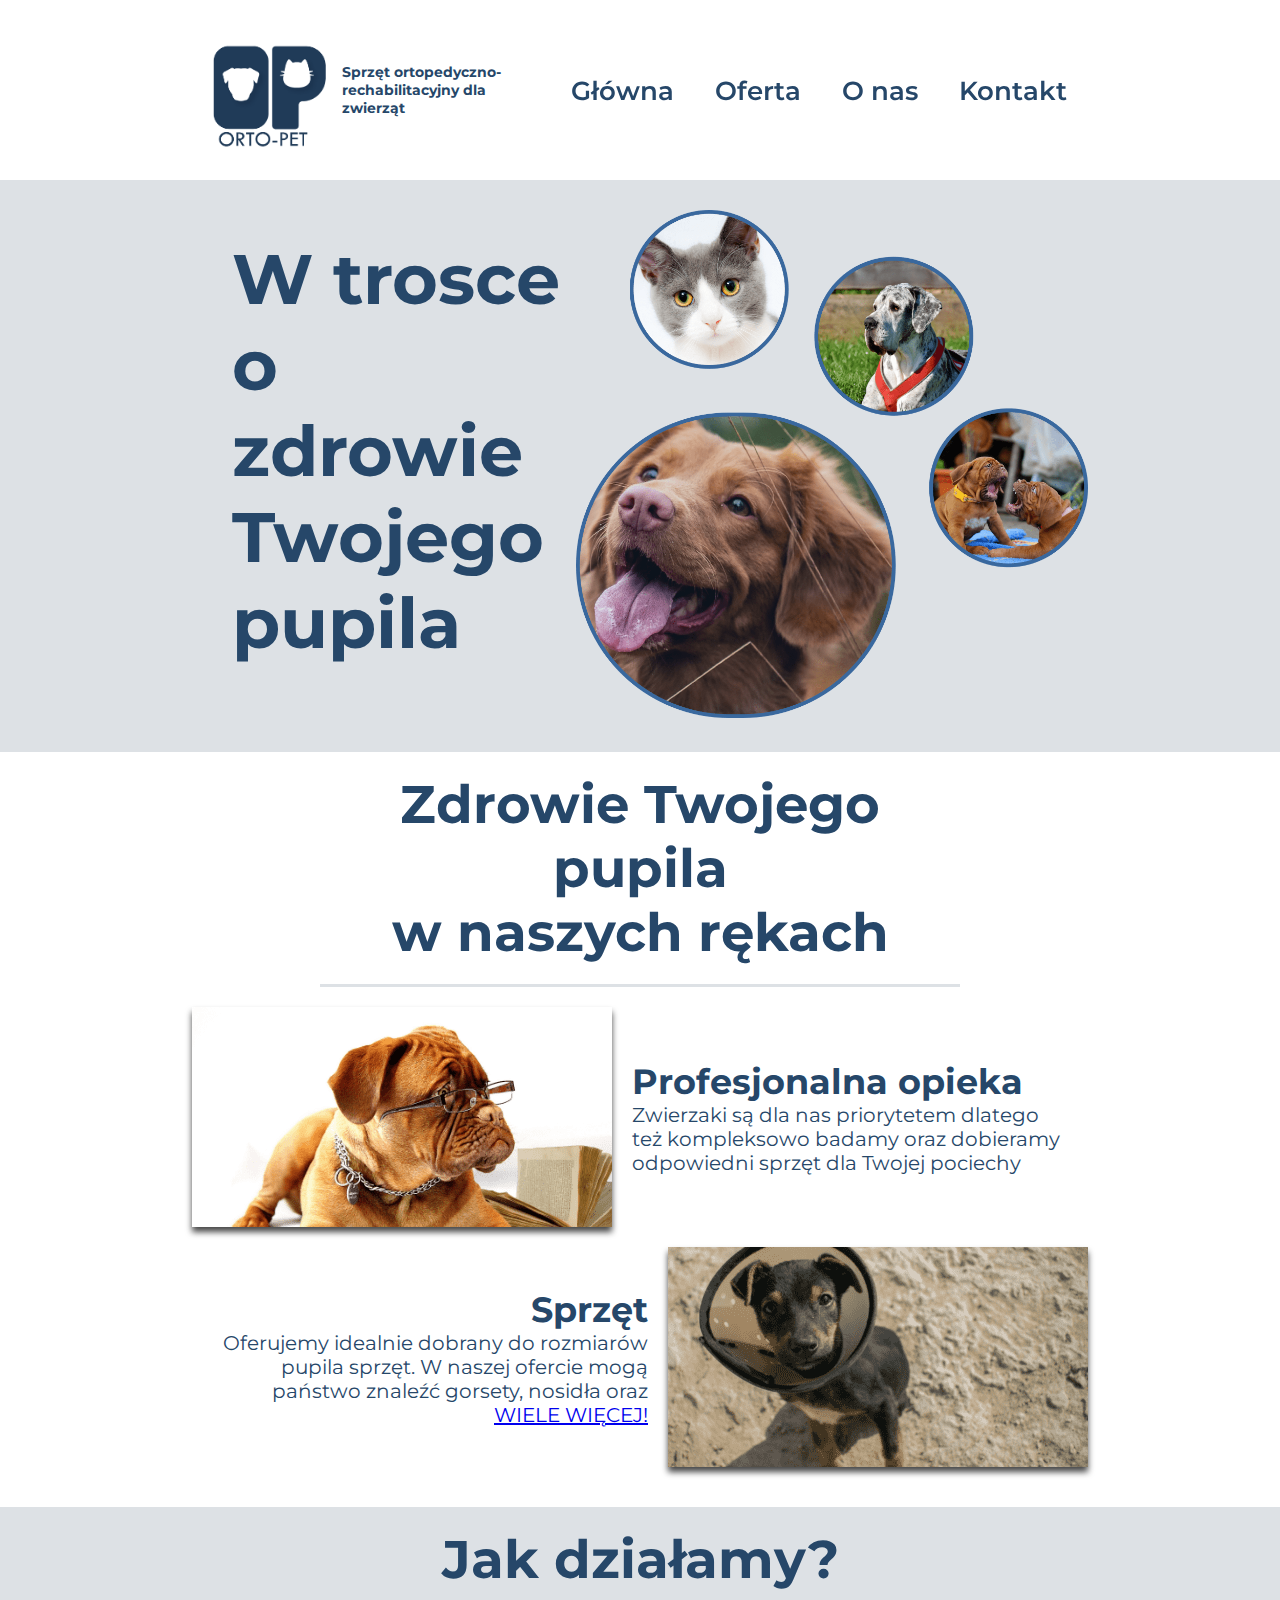
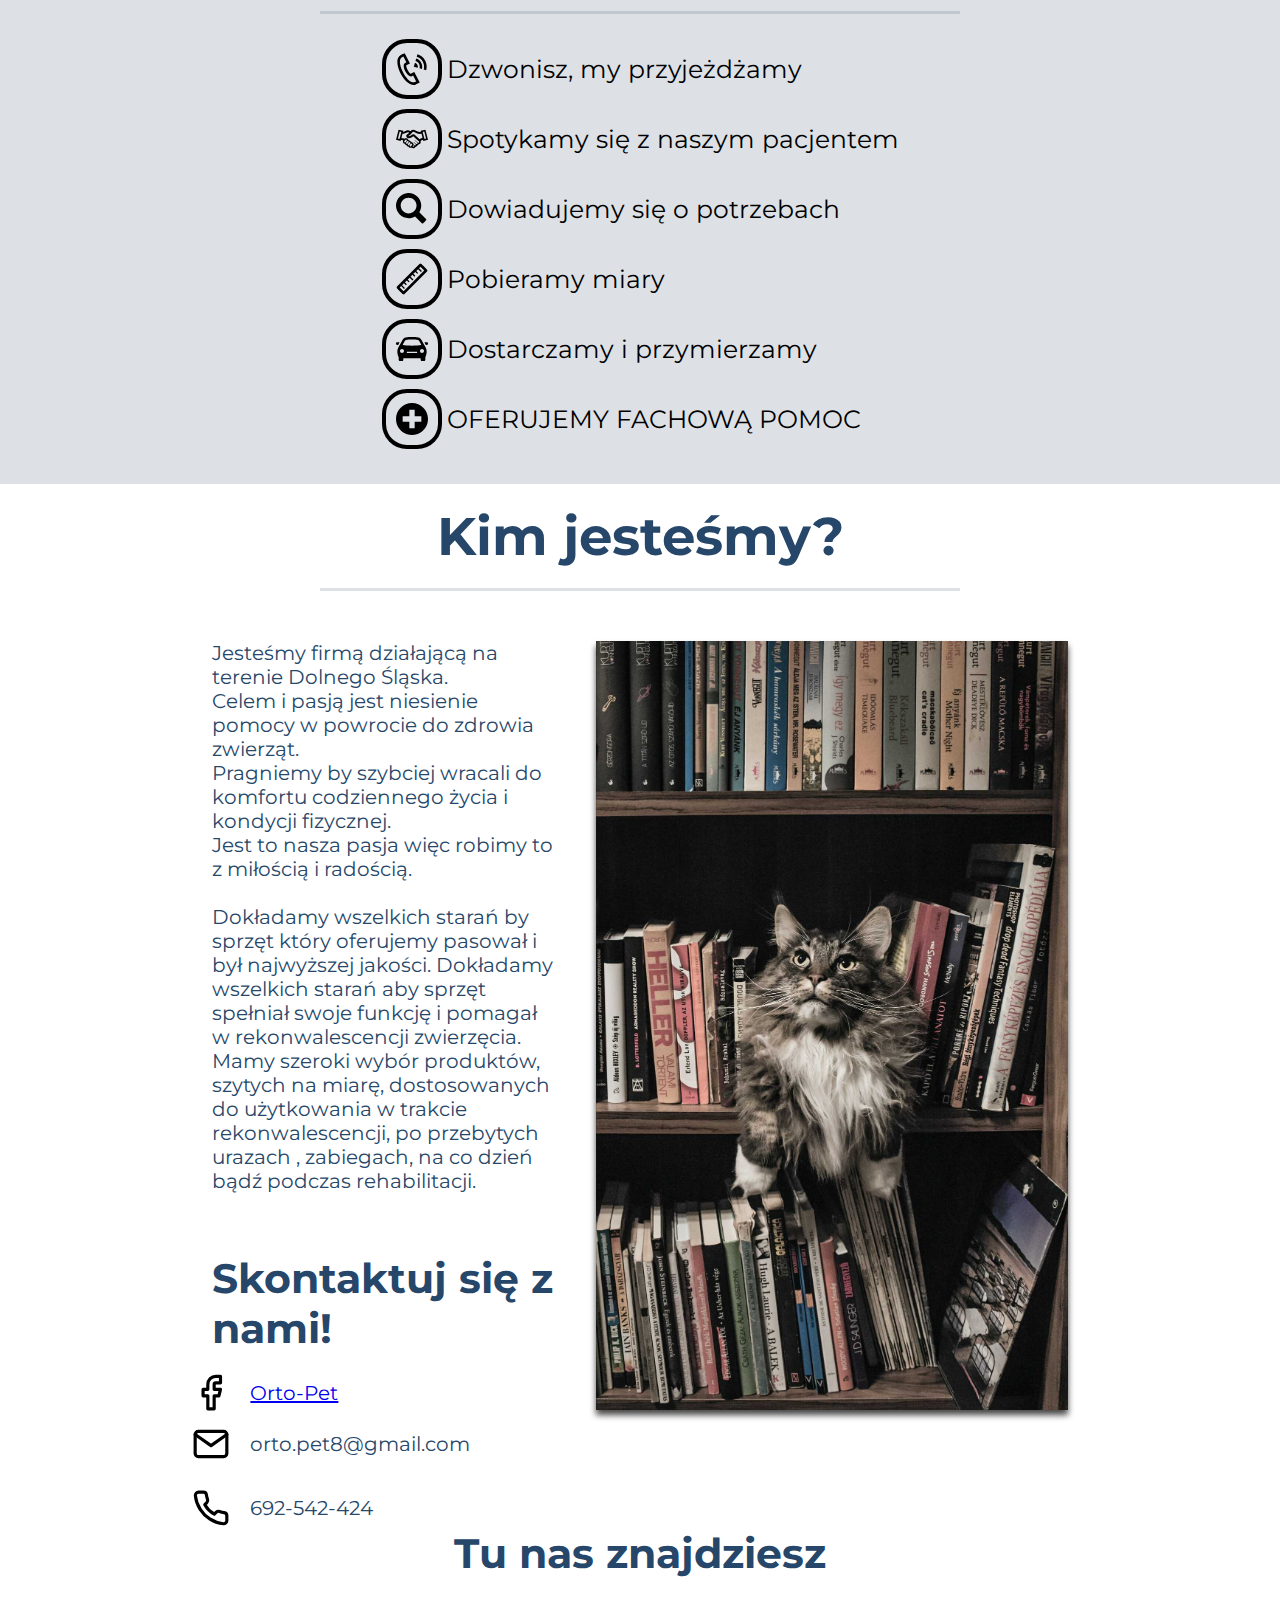
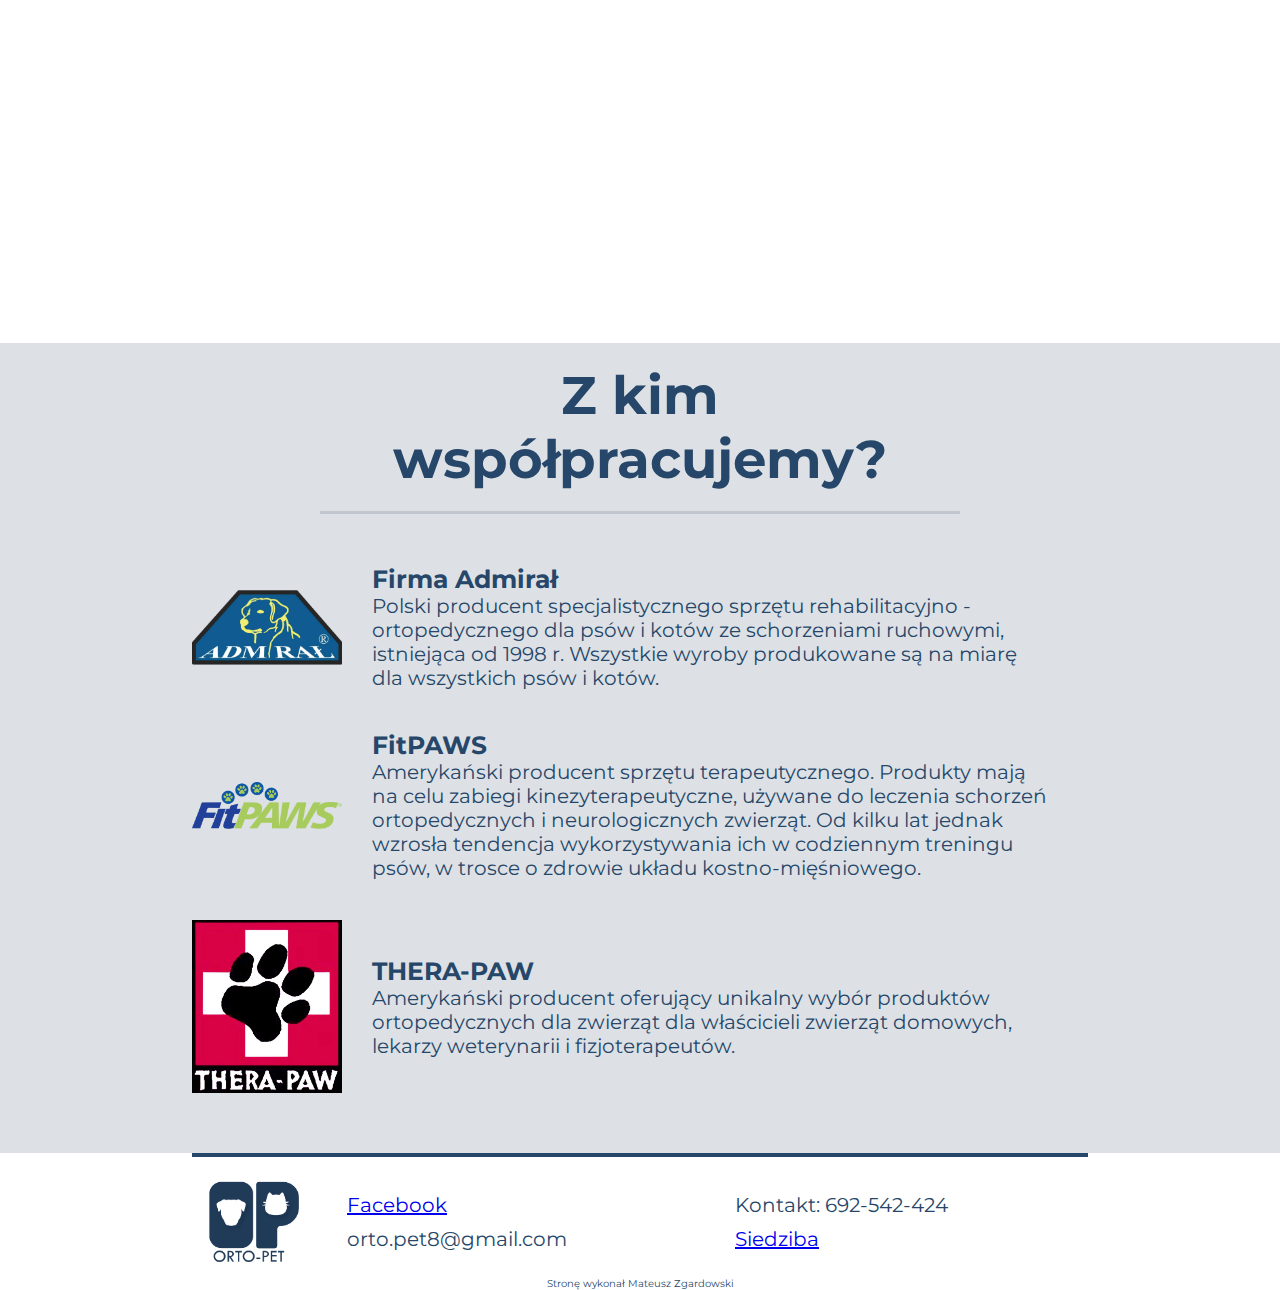
==== commit 76ce79d4: "SEO headings" ====
--- a/index.html
+++ b/index.html
@@ -63,7 +63,7 @@
                 <article class="professional-care">
                     <img src="./img/care.png" alt="care">
                     <div class="care-info">
-                        <h4>Profesjonalna opieka</h4>
+                        <h3>Profesjonalna opieka</h3>
                         <p>
                             Zwierzaki są dla nas priorytetem dlatego też kompleksowo badamy oraz dobieramy odpowiedni sprzęt dla Twojej pociechy
                         </p>
@@ -71,7 +71,7 @@
                 </article>
                 <article class="professional-care">
                     <div class="equp">
-                        <h4>Sprzęt</h4>
+                        <h3>Sprzęt</h3>
                         <p>
                             Oferujemy idealnie dobrany do rozmiarów pupila sprzęt.
                             W naszej ofercie mogą państwo znaleźć gorsety, nosidła oraz
@@ -114,13 +114,13 @@
                     </p>
                     <img class="who-photo" src="./img/who-we-are.jpg" alt="who-we-are">
                     <ul class="contact">
-                        <h4>Skontaktuj się z nami!</h4>
+                        <h3>Skontaktuj się z nami!</h3>
                         <li><img target="_blank" src="./img/icon/facebook.svg" alt="facebook"><a href="https://www.facebook.com/ortopet.equipment/">Orto-Pet</a></li>
                         <li><img src="./img/icon/mail.svg" alt="mail"><p>orto.pet8@gmail.com</p></li>
                         <li><img src="./img/icon/phone-con.svg" alt="phone-contact"><p>692-542-424</p></li>
                     </ul>
                     <div class="location">
-                        <h4>Tu nas znajdziesz</h4>
+                        <h3>Tu nas znajdziesz</h3>
                         <div id="map"><iframe src="https://www.google.com/maps/embed?pb=!1m18!1m12!1m3!1d2502.0613918789886!2d17.12922811621376!3d51.16265757958006!2m3!1f0!2f0!3f0!3m2!1i1024!2i768!4f13.1!3m3!1m2!1s0x470fe8bde8ed76ff%3A0xd52934a176539d51!2sStoczniowa%2C%2051-216%20Wroc%C5%82aw!5e0!3m2!1spl!2spl!4v1594245424363!5m2!1spl!2spl" width="100%" height="100%" frameborder="0" style="border:0;" allowfullscreen="" aria-hidden="false" tabindex="0"></iframe></div>
                     </div>
                 </div>
@@ -132,7 +132,7 @@
                 <div class="left">
                     <img src="./img/admiral.png" alt="admiral">
                     <div class="coop-desc">
-                        <h5>Firma Admirał</h5>
+                        <h3>Firma Admirał</h3>
                         <p>
                             Polski producent specjalistycznego sprzętu rehabilitacyjno - 
                             ortopedycznego dla psów i kotów ze schorzeniami ruchowymi, istniejąca od 1998 r. 
@@ -143,7 +143,7 @@
                 <div class="left">
                     <img src="./img/fit-paws.png" alt="kruuse">
                     <div class="coop-desc">
-                        <h5>FitPAWS</h5>
+                        <h3>FitPAWS</h3>
                         <p>
                             Amerykański producent sprzętu terapeutycznego. Produkty mają na celu zabiegi kinezyterapeutyczne, używane do leczenia schorzeń ortopedycznych i neurologicznych zwierząt. 
                             Od kilku lat jednak wzrosła tendencja wykorzystywania ich w codziennym treningu psów, w trosce o zdrowie układu kostno-mięśniowego.
@@ -153,7 +153,7 @@
                 <div class="left">
                     <img src="./img/thera-paw.jpg" alt="thera-paw">
                     <div class="coop-desc">
-                        <h5>THERA-PAW</h5>
+                        <h3>THERA-PAW</h3>
                         <p>
                             Amerykański producent oferujący unikalny wybór produktów ortopedycznych dla zwierząt dla właścicieli zwierząt domowych, lekarzy weterynarii i fizjoterapeutów.
                         </p>
--- a/style/style.css
+++ b/style/style.css
@@ -147,7 +147,7 @@
     height: 30vh;
     filter: drop-shadow(0px 5px 3px rgb(70, 70, 70));
 }
-.professional-care h4{
+.professional-care h3{
     font-size: 35px;
 }
 .professional-care p{
@@ -251,7 +251,7 @@
     padding: 20px 0px;
     margin: 0 auto;
 }
-.contact h4{
+.contact h3{
     padding: 20px;
 }
 .contact img{
@@ -281,7 +281,7 @@
     height: 400px;
     margin: 20px 0px 20px 0px;
 }
-.location h4{
+.location h3{
     text-align: center;
     padding: 5px;
 }
@@ -321,7 +321,7 @@
     font-size: 20px;
 }
 .left{
-    padding: 10px 0;
+    padding: 20px 0;
     display: flex;
     align-items: center;
 }
@@ -329,7 +329,9 @@
 .coop-desc{
     padding: 0px 40px 0px 30px;
 }
-
+.coop-desc h3{
+    font-size: 25px;
+}
 footer{
     display: flex;
     width: 70%;
--- a/style/phone.css
+++ b/style/phone.css
@@ -28,7 +28,7 @@
         position: absolute;
         width: 100%;
         right: 0;
-        top: 13vh;
+        top: 22vh;
         height: 50%;
         background-color: var(--main-color-font);
         color: white;
@@ -92,10 +92,10 @@
         max-width: 400px;
         width: 65vw;
     }
-    .professional-care h4, .professional-care p{
+    .professional-care h3, .professional-care p{
         text-align: center;
     }
-    .professional-care h4{
+    .professional-care h3{
         font-size: 25px;
     }
     .how-work{
@@ -117,7 +117,7 @@
     .who-we img{
         min-height: 40px;
     }
-    .cooperating h1{
+    .cooperating h2{
         font-size: 25px;
     }
     .cooperating img{
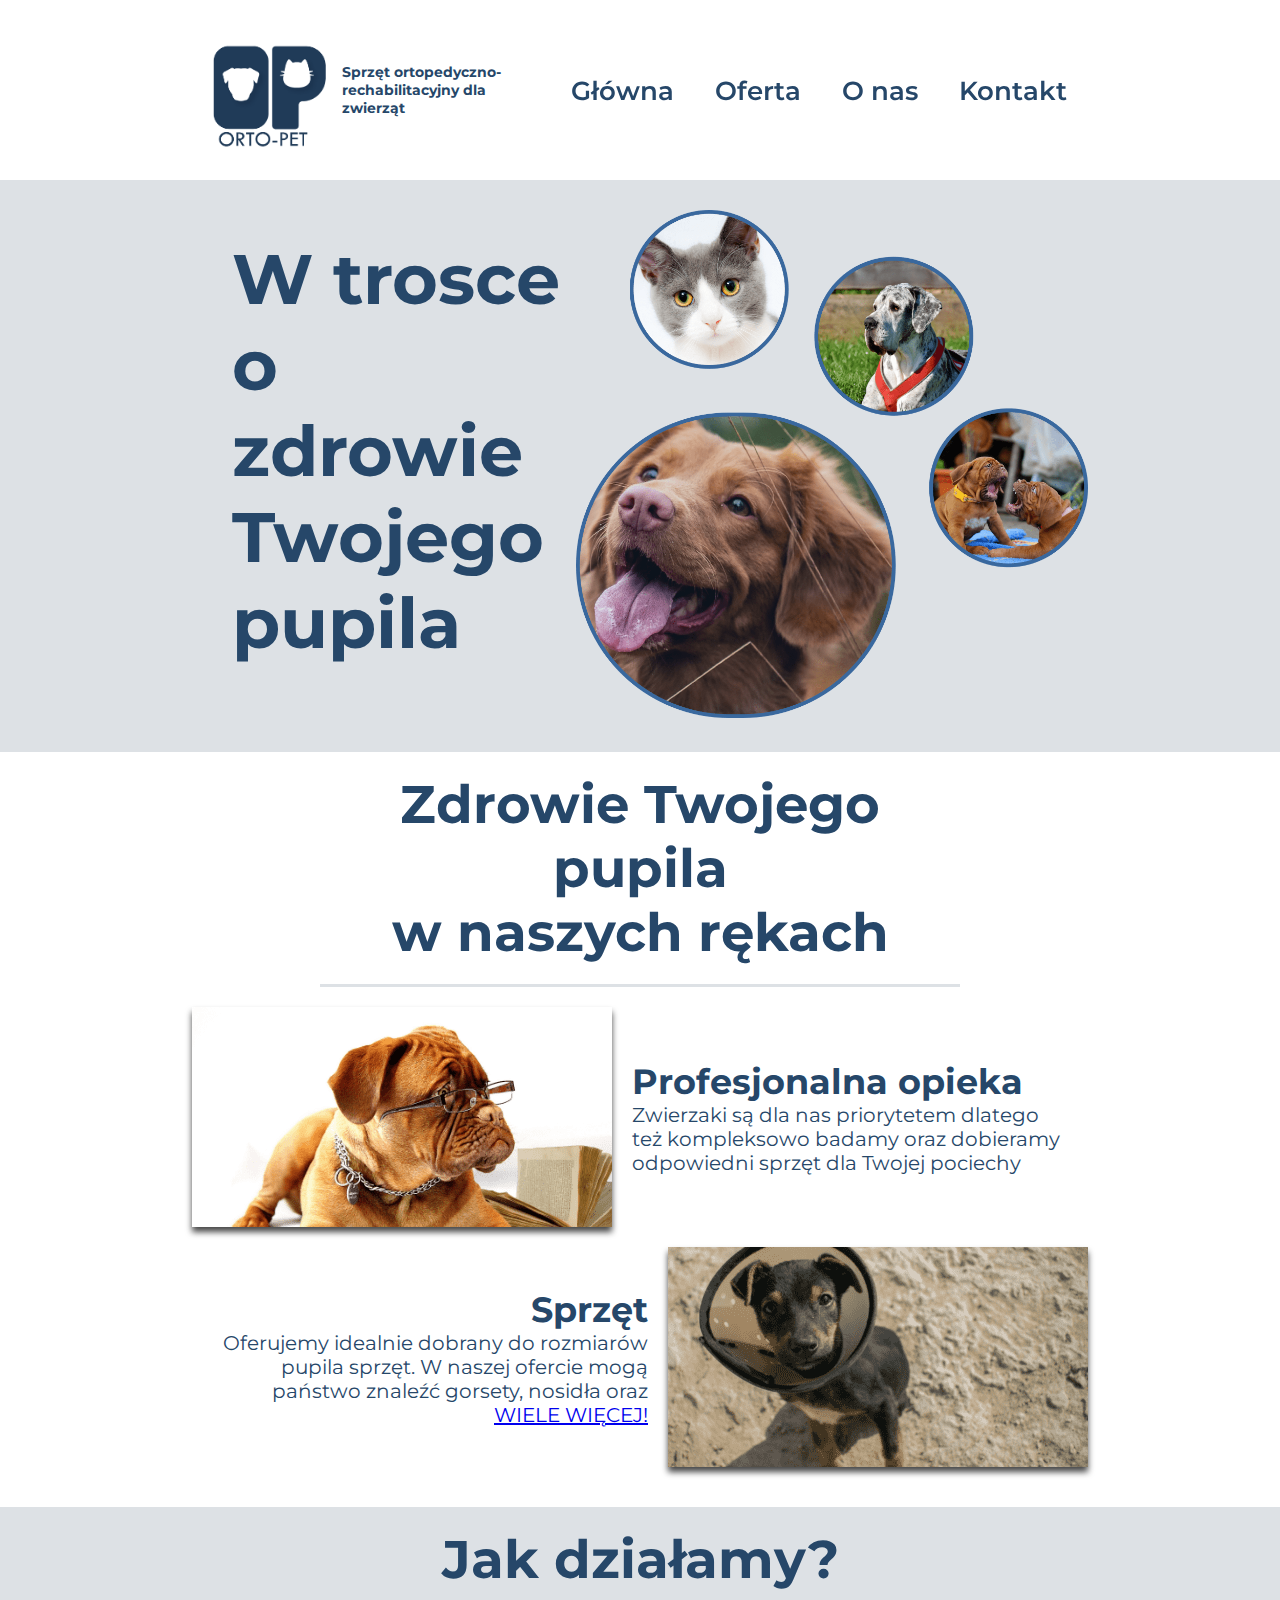
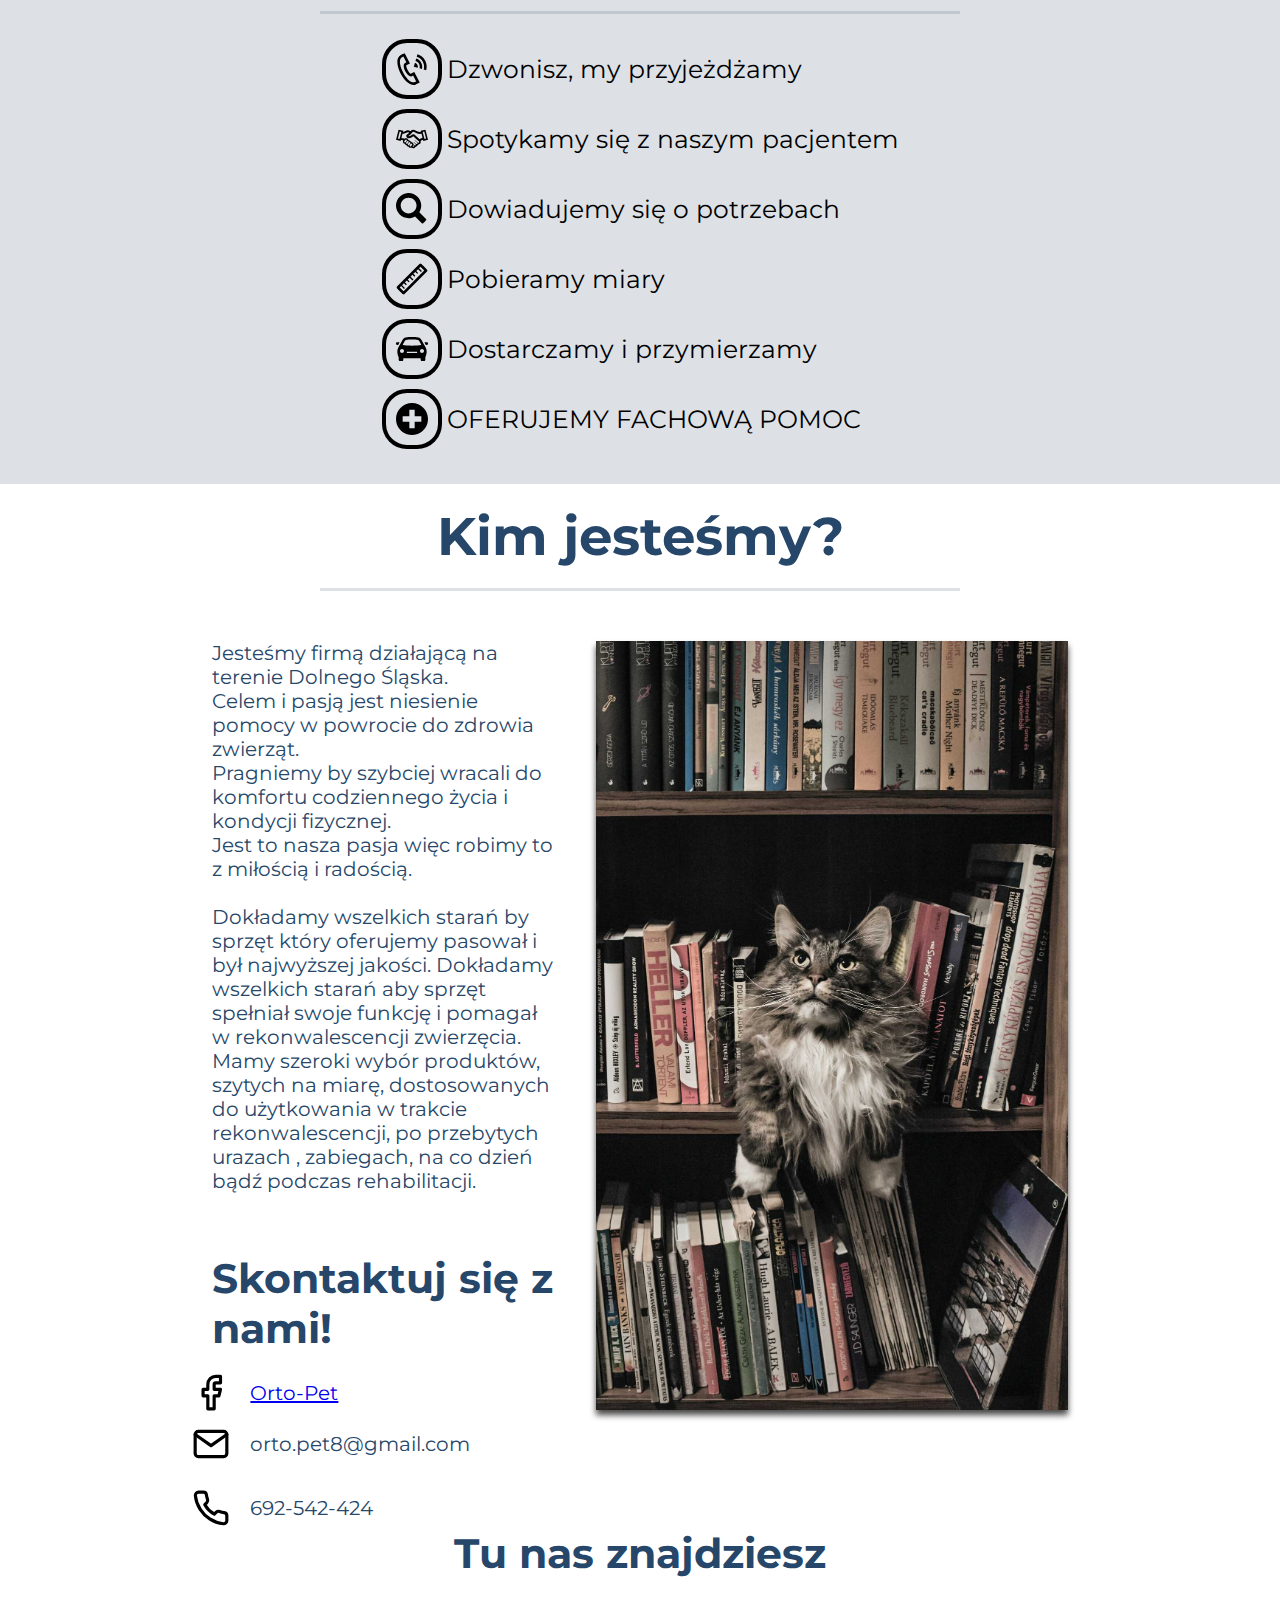
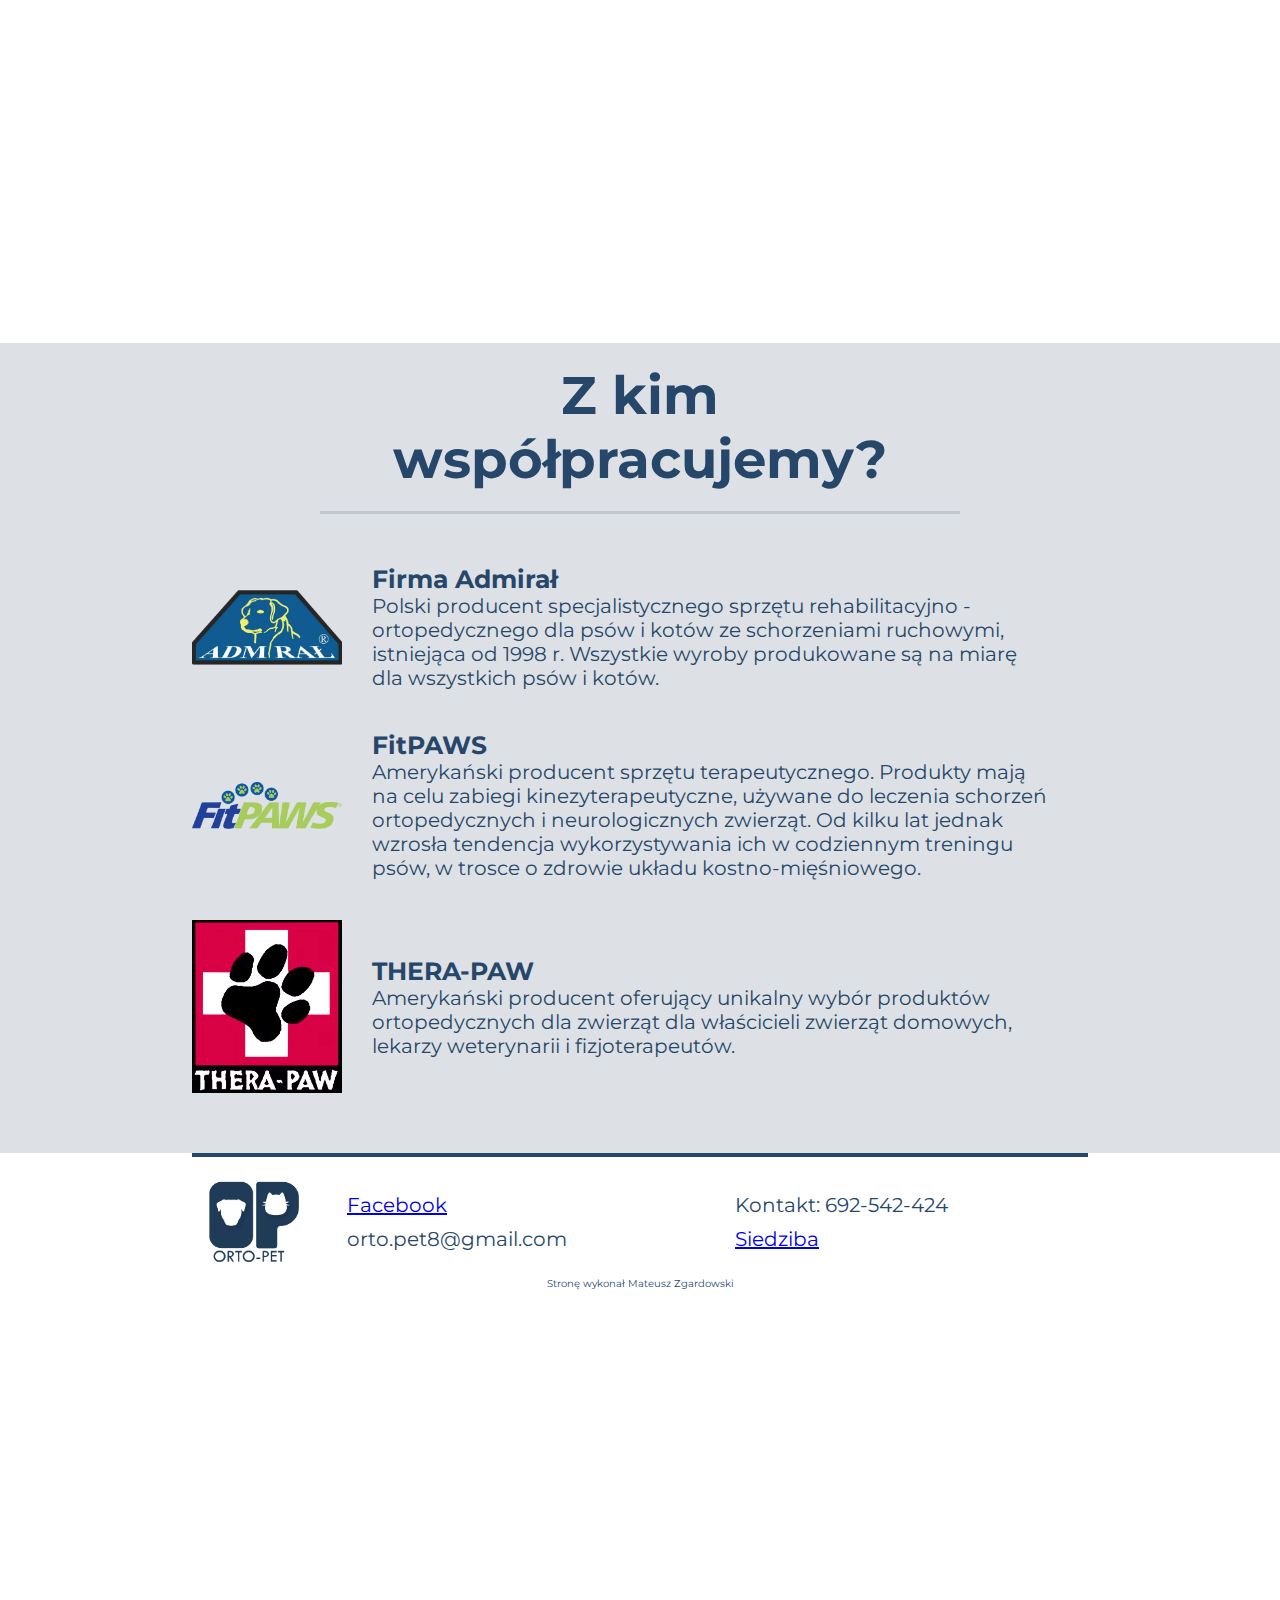
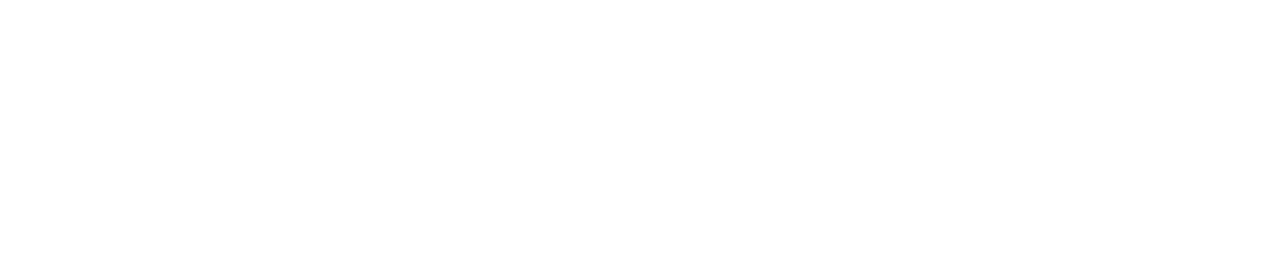
==== commit 432f4af0: "Update index.html" ====
--- a/index.html
+++ b/index.html
@@ -174,6 +174,43 @@
         </ul>
     </footer>
     <div class="web-made"><p>Stronę wykonał Mateusz Zgardowski</p></div>
+    <p style="opacity: 0; overflow:hidden;">Lorem ipsum dolor sit amet, no quem quas diceret quo, vis reque inimicus dignissim no, sea no munere ocurreret. Nec corpora commune no, ea ornatus civibus intellegam nam. Mei ei discere corrumpit, nam ex dolorem omnesque, ad solum tractatos sea. Mel id recusabo dissentias disputando, justo solet repudiare id pri.
+
+        Iudico mandamus nam ut, eius semper vivendum vix et. Ullum novum prodesset no mea. Vix te timeam saperet, nam id elit exerci eirmod. In fugit commodo percipitur eum, no omnes oportere urbanitas duo. Cibo fuisset ius te. Pri graece euripidis splendide id, an vero everti dissentiet quo.
+        
+        Ex case nonumes assentior sed. Habemus explicari deterruisset no nec, te vis idque sanctus convenire. Consul saperet usu ex. Esse minim voluptatum est ea. Mundi consetetur pri et, lorem officiis nec ei, te feugiat instructior pro. Vix ea tollit possim, ut altera graecis sea.
+        
+        Cum modo tota tincidunt ad. Eu duo quem nostrum accumsan, in usu dolor deterruisset, te legimus expetenda sed. Sea ex iisque commodo argumentum. Per ei cibo nullam concludaturque. Quo percipit vituperata comprehensam ea, vero intellegebat ea nec, usu torquatos abhorreant ad. Laudem suavitate pri te, no purto altera cum, omnes dolores accumsan nam cu.
+        
+        Rebum porro habemus ut eam. Quo minim graeco cu, at luptatum mediocrem repudiare has. Et volumus repudiandae nam. Ex ius decore homero pericula. Ius cu soleat accusata omittantur, eam no veri graeco placerat.
+        
+        Solum suscipit quo ea, ut purto invidunt pro. Enim lorem similique te eos, quot insolens dissentiet usu at. Iuvaret discere his ei. Ei wisi invenire temporibus nam, pri vidit dicit et. Odio corrumpit sadipscing cu ius, primis dicunt definitiones ad eam, eum id ceteros repudiandae.
+        
+        Quo libris labores et. Nec discere gubergren posidonium an. Feugait denique sea et, qui vivendo nostrum perfecto ea, quo case postea id. Porro scripta duo te, et aeque diceret quo, cu altera nostrud tacimates per. Duo ad mutat mentitum. Choro utroque an eam, dico inani qualisque per id, id regione bonorum salutandi qui. Periculis efficiendi nec eu, deseruisse expetendis has eu.
+        
+        No nisl graecis quaerendum nec. Ut vim decore viderer. Est malis fierent signiferumque ei. Iudico verear praesent te est. Ex illum salutandi liberavisse sed. Nihil ceteros accusata cum et, eam congue denique at.
+        
+        Ut movet volumus vulputate sea. Prima consul definitionem sed eu. Mea te dissentias persequeris philosophia. Sit eu agam democritum, te sea sale tibique.
+        
+        Eos at quis rebum labores, eos te everti tractatos. Ne dicit quando nam, ea malorum officiis vel. Mea ne stet wisi partem, antiopam consequat conclusionemque no pro. Dicit facete probatus ei usu.
+        
+        Vidit explicari scripserit te vim, ut natum decore nostro vis. Dicat regione tibique ea eum. Commodo cotidieque quo et, in his fugit latine, ad mutat malis his. Percipit similique conclusionemque eum cu, an autem noluisse convenire pri. Et eum integre vocibus, noluisse qualisque ut his.
+        
+        Ad cetero honestatis nec. At nostrum mnesarchum posidonium eam. Sit ut nostrum epicurei, sed in possim scaevola. Dicta menandri omittantur sed at. Cu sea solum melius. Ad nec oratio honestatis, at eum ignota malorum iudicabit, postea admodum mel ut.
+        
+        Detraxit senserit mea te. Errem homero electram ut pro. Per at iusto atomorum percipitur, vis at meis meliore appetere, duo eu ancillae adipisci. Eos solet eligendi persequeris cu. Nam salutandi assentior honestatis an, qui ea facer oporteat pertinacia, dissentiunt theophrastus cum et.
+        
+        Exerci inermis ut usu. Dicam moderatius id duo, enim theophrastus mel ne. Volutpat signiferumque sea ex. Doctus lucilius phaedrum ne has. Dolorem expetendis pri eu.
+        
+        An luptatum prodesset mel, vitae appellantur at mei. Mutat aeterno veritus eam at. Nihil soleat iuvaret pri ex, duo debitis persequeris ad. Eos menandri eloquentiam et.
+        
+        Sit cu dicam suscipiantur, cu sed nostrum petentium. Ne sint antiopam has. Brute vivendo eloquentiam cu eos, ea mea nullam utroque intellegam. Sea ferri erant no, an duis omnis inciderint nec. No eum erat porro essent, eum an oratio altera.
+        
+        Graeco quaestio consulatu te vel, dignissim temporibus at eam, invenire intellegebat sit cu. Eu eam illum maiorum temporibus, quot aperiam ius ex, an alia nobis fuisset vix. Prompta senserit vel ea, in mel facilis constituto. Vis augue vituperata ex, et melius oporteat ius, cum ne offendit moderatius. In tollit dissentias est, eos ut probo malis.
+        
+        Delenit dignissim no ius. Sanctus phaedrum ad qui, vim assentior mediocritatem ad. Te vim graece suscipiantur. Ne nec dolorum elaboraret theophrastus, est labore eleifend te.
+        
+        Iusto timeam impetus ad sea, adhuc dolores ut eum. Nonumy diceret tacimates per in, saperet maiestatis at sed. Ex rebum erant vim, dicunt fierent.</p>
     <script src="./script/homescript.js"></script>
 </body>
 </html>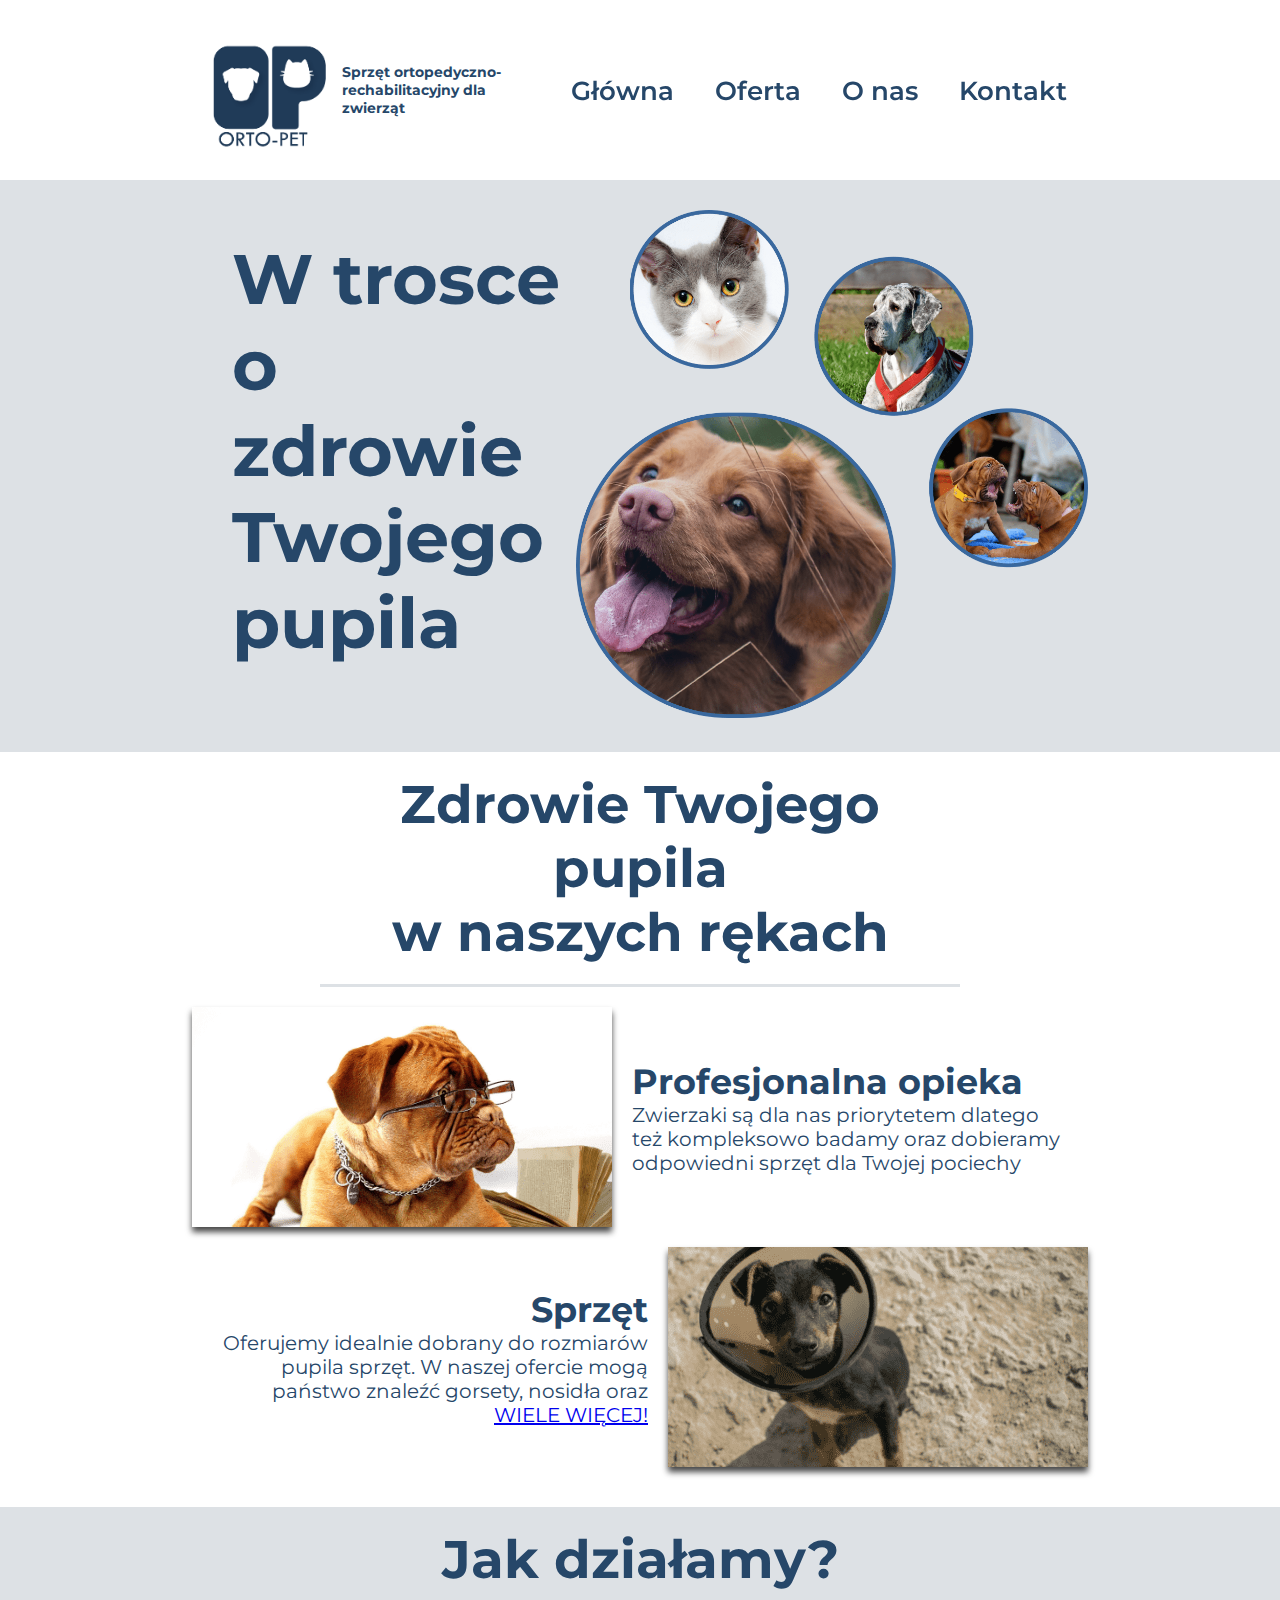
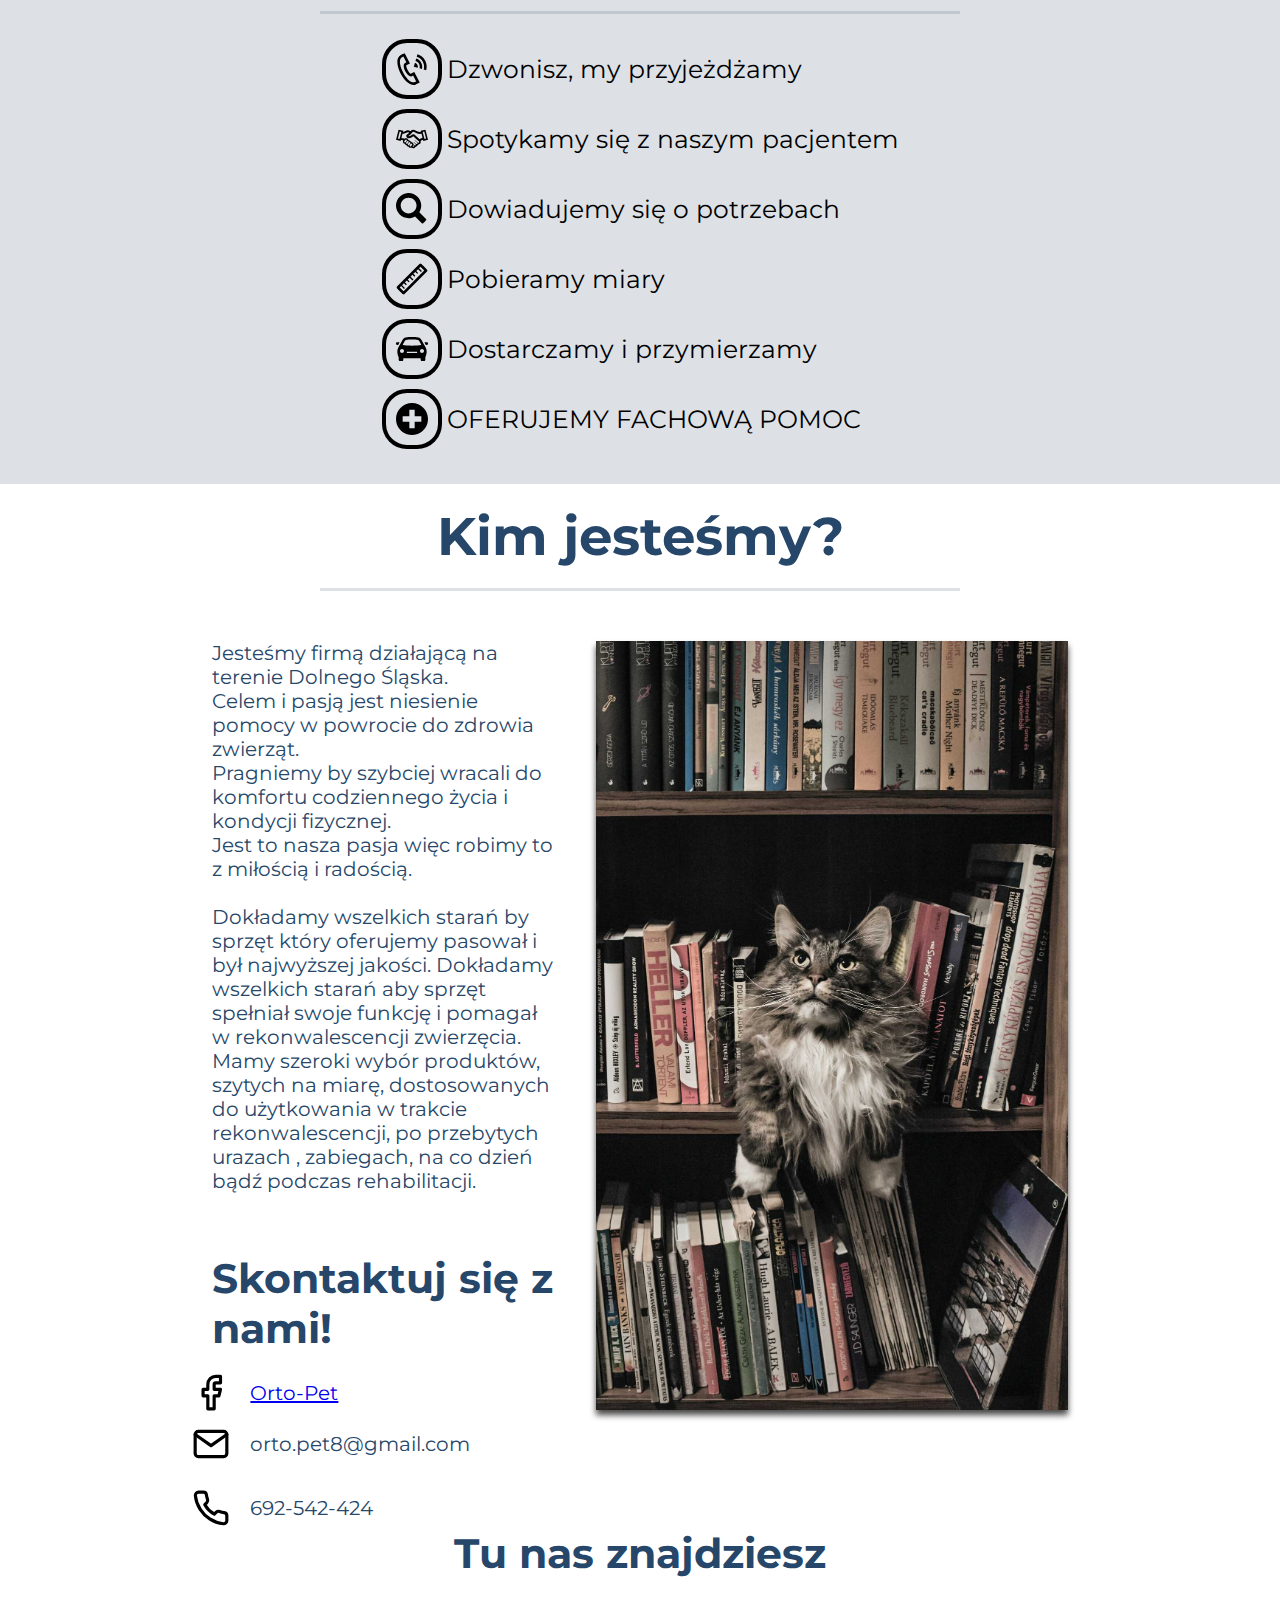
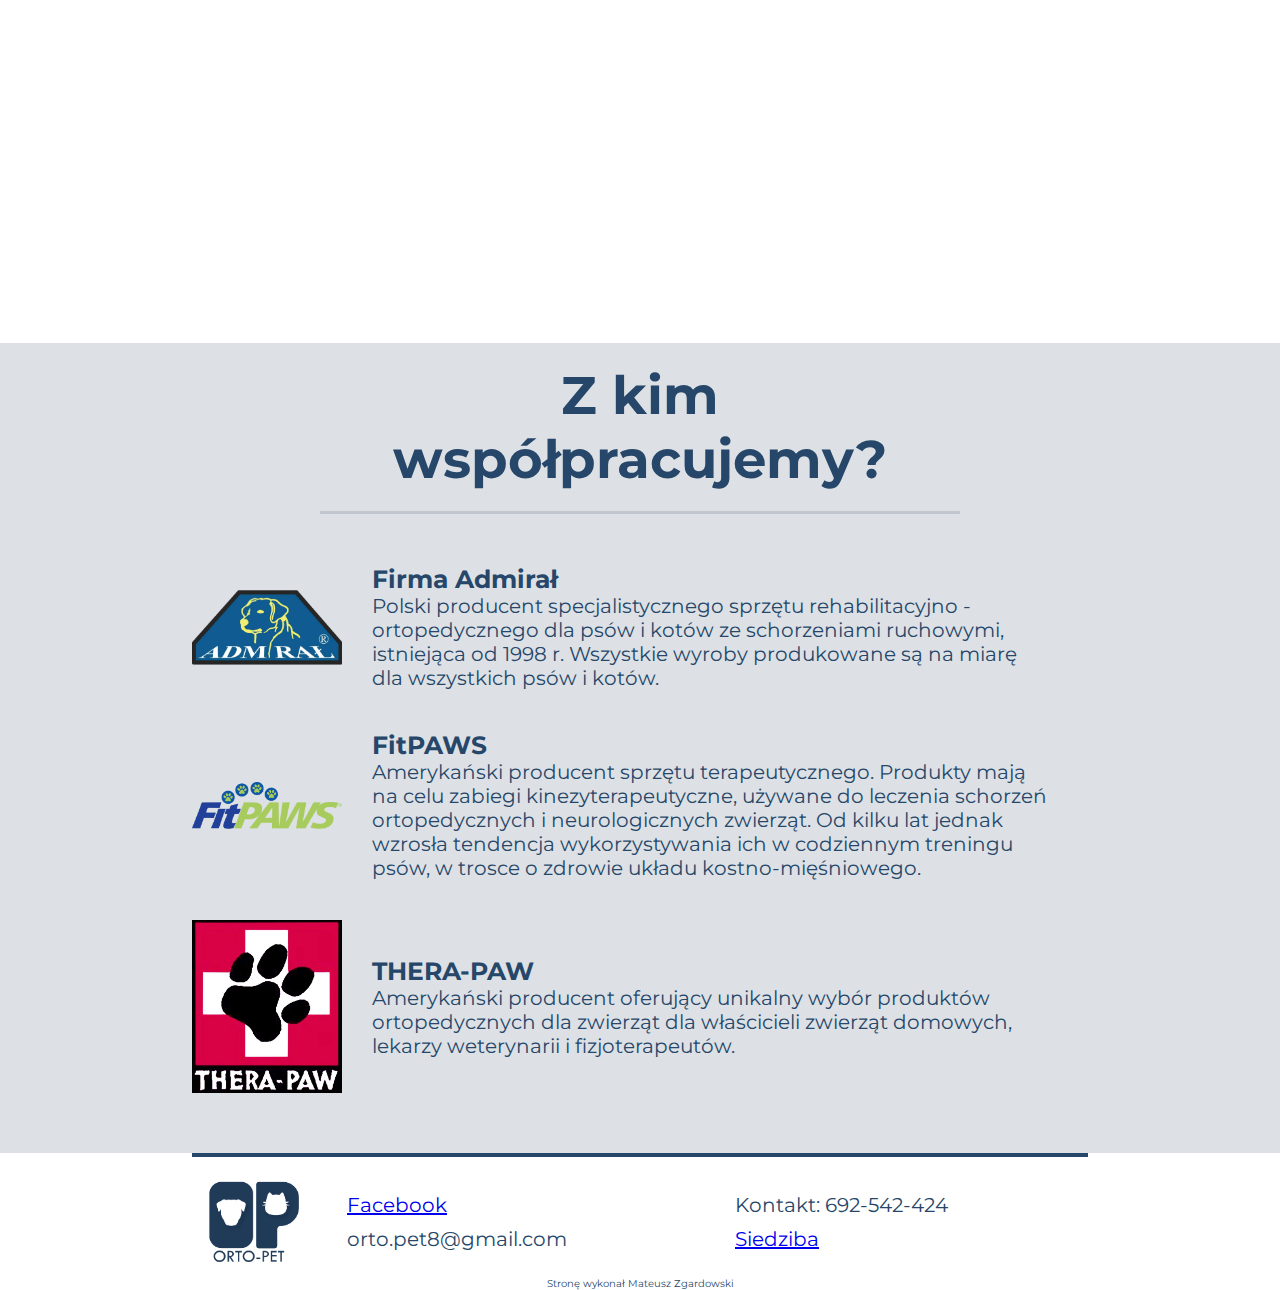
==== commit 13a6ac27: "Update index.html" ====
--- a/index.html
+++ b/index.html
@@ -174,43 +174,6 @@
         </ul>
     </footer>
     <div class="web-made"><p>Stronę wykonał Mateusz Zgardowski</p></div>
-    <p style="opacity: 0; overflow:hidden;">Lorem ipsum dolor sit amet, no quem quas diceret quo, vis reque inimicus dignissim no, sea no munere ocurreret. Nec corpora commune no, ea ornatus civibus intellegam nam. Mei ei discere corrumpit, nam ex dolorem omnesque, ad solum tractatos sea. Mel id recusabo dissentias disputando, justo solet repudiare id pri.
-
-        Iudico mandamus nam ut, eius semper vivendum vix et. Ullum novum prodesset no mea. Vix te timeam saperet, nam id elit exerci eirmod. In fugit commodo percipitur eum, no omnes oportere urbanitas duo. Cibo fuisset ius te. Pri graece euripidis splendide id, an vero everti dissentiet quo.
-        
-        Ex case nonumes assentior sed. Habemus explicari deterruisset no nec, te vis idque sanctus convenire. Consul saperet usu ex. Esse minim voluptatum est ea. Mundi consetetur pri et, lorem officiis nec ei, te feugiat instructior pro. Vix ea tollit possim, ut altera graecis sea.
-        
-        Cum modo tota tincidunt ad. Eu duo quem nostrum accumsan, in usu dolor deterruisset, te legimus expetenda sed. Sea ex iisque commodo argumentum. Per ei cibo nullam concludaturque. Quo percipit vituperata comprehensam ea, vero intellegebat ea nec, usu torquatos abhorreant ad. Laudem suavitate pri te, no purto altera cum, omnes dolores accumsan nam cu.
-        
-        Rebum porro habemus ut eam. Quo minim graeco cu, at luptatum mediocrem repudiare has. Et volumus repudiandae nam. Ex ius decore homero pericula. Ius cu soleat accusata omittantur, eam no veri graeco placerat.
-        
-        Solum suscipit quo ea, ut purto invidunt pro. Enim lorem similique te eos, quot insolens dissentiet usu at. Iuvaret discere his ei. Ei wisi invenire temporibus nam, pri vidit dicit et. Odio corrumpit sadipscing cu ius, primis dicunt definitiones ad eam, eum id ceteros repudiandae.
-        
-        Quo libris labores et. Nec discere gubergren posidonium an. Feugait denique sea et, qui vivendo nostrum perfecto ea, quo case postea id. Porro scripta duo te, et aeque diceret quo, cu altera nostrud tacimates per. Duo ad mutat mentitum. Choro utroque an eam, dico inani qualisque per id, id regione bonorum salutandi qui. Periculis efficiendi nec eu, deseruisse expetendis has eu.
-        
-        No nisl graecis quaerendum nec. Ut vim decore viderer. Est malis fierent signiferumque ei. Iudico verear praesent te est. Ex illum salutandi liberavisse sed. Nihil ceteros accusata cum et, eam congue denique at.
-        
-        Ut movet volumus vulputate sea. Prima consul definitionem sed eu. Mea te dissentias persequeris philosophia. Sit eu agam democritum, te sea sale tibique.
-        
-        Eos at quis rebum labores, eos te everti tractatos. Ne dicit quando nam, ea malorum officiis vel. Mea ne stet wisi partem, antiopam consequat conclusionemque no pro. Dicit facete probatus ei usu.
-        
-        Vidit explicari scripserit te vim, ut natum decore nostro vis. Dicat regione tibique ea eum. Commodo cotidieque quo et, in his fugit latine, ad mutat malis his. Percipit similique conclusionemque eum cu, an autem noluisse convenire pri. Et eum integre vocibus, noluisse qualisque ut his.
-        
-        Ad cetero honestatis nec. At nostrum mnesarchum posidonium eam. Sit ut nostrum epicurei, sed in possim scaevola. Dicta menandri omittantur sed at. Cu sea solum melius. Ad nec oratio honestatis, at eum ignota malorum iudicabit, postea admodum mel ut.
-        
-        Detraxit senserit mea te. Errem homero electram ut pro. Per at iusto atomorum percipitur, vis at meis meliore appetere, duo eu ancillae adipisci. Eos solet eligendi persequeris cu. Nam salutandi assentior honestatis an, qui ea facer oporteat pertinacia, dissentiunt theophrastus cum et.
-        
-        Exerci inermis ut usu. Dicam moderatius id duo, enim theophrastus mel ne. Volutpat signiferumque sea ex. Doctus lucilius phaedrum ne has. Dolorem expetendis pri eu.
-        
-        An luptatum prodesset mel, vitae appellantur at mei. Mutat aeterno veritus eam at. Nihil soleat iuvaret pri ex, duo debitis persequeris ad. Eos menandri eloquentiam et.
-        
-        Sit cu dicam suscipiantur, cu sed nostrum petentium. Ne sint antiopam has. Brute vivendo eloquentiam cu eos, ea mea nullam utroque intellegam. Sea ferri erant no, an duis omnis inciderint nec. No eum erat porro essent, eum an oratio altera.
-        
-        Graeco quaestio consulatu te vel, dignissim temporibus at eam, invenire intellegebat sit cu. Eu eam illum maiorum temporibus, quot aperiam ius ex, an alia nobis fuisset vix. Prompta senserit vel ea, in mel facilis constituto. Vis augue vituperata ex, et melius oporteat ius, cum ne offendit moderatius. In tollit dissentias est, eos ut probo malis.
-        
-        Delenit dignissim no ius. Sanctus phaedrum ad qui, vim assentior mediocritatem ad. Te vim graece suscipiantur. Ne nec dolorum elaboraret theophrastus, est labore eleifend te.
-        
-        Iusto timeam impetus ad sea, adhuc dolores ut eum. Nonumy diceret tacimates per in, saperet maiestatis at sed. Ex rebum erant vim, dicunt fierent.</p>
     <script src="./script/homescript.js"></script>
 </body>
 </html>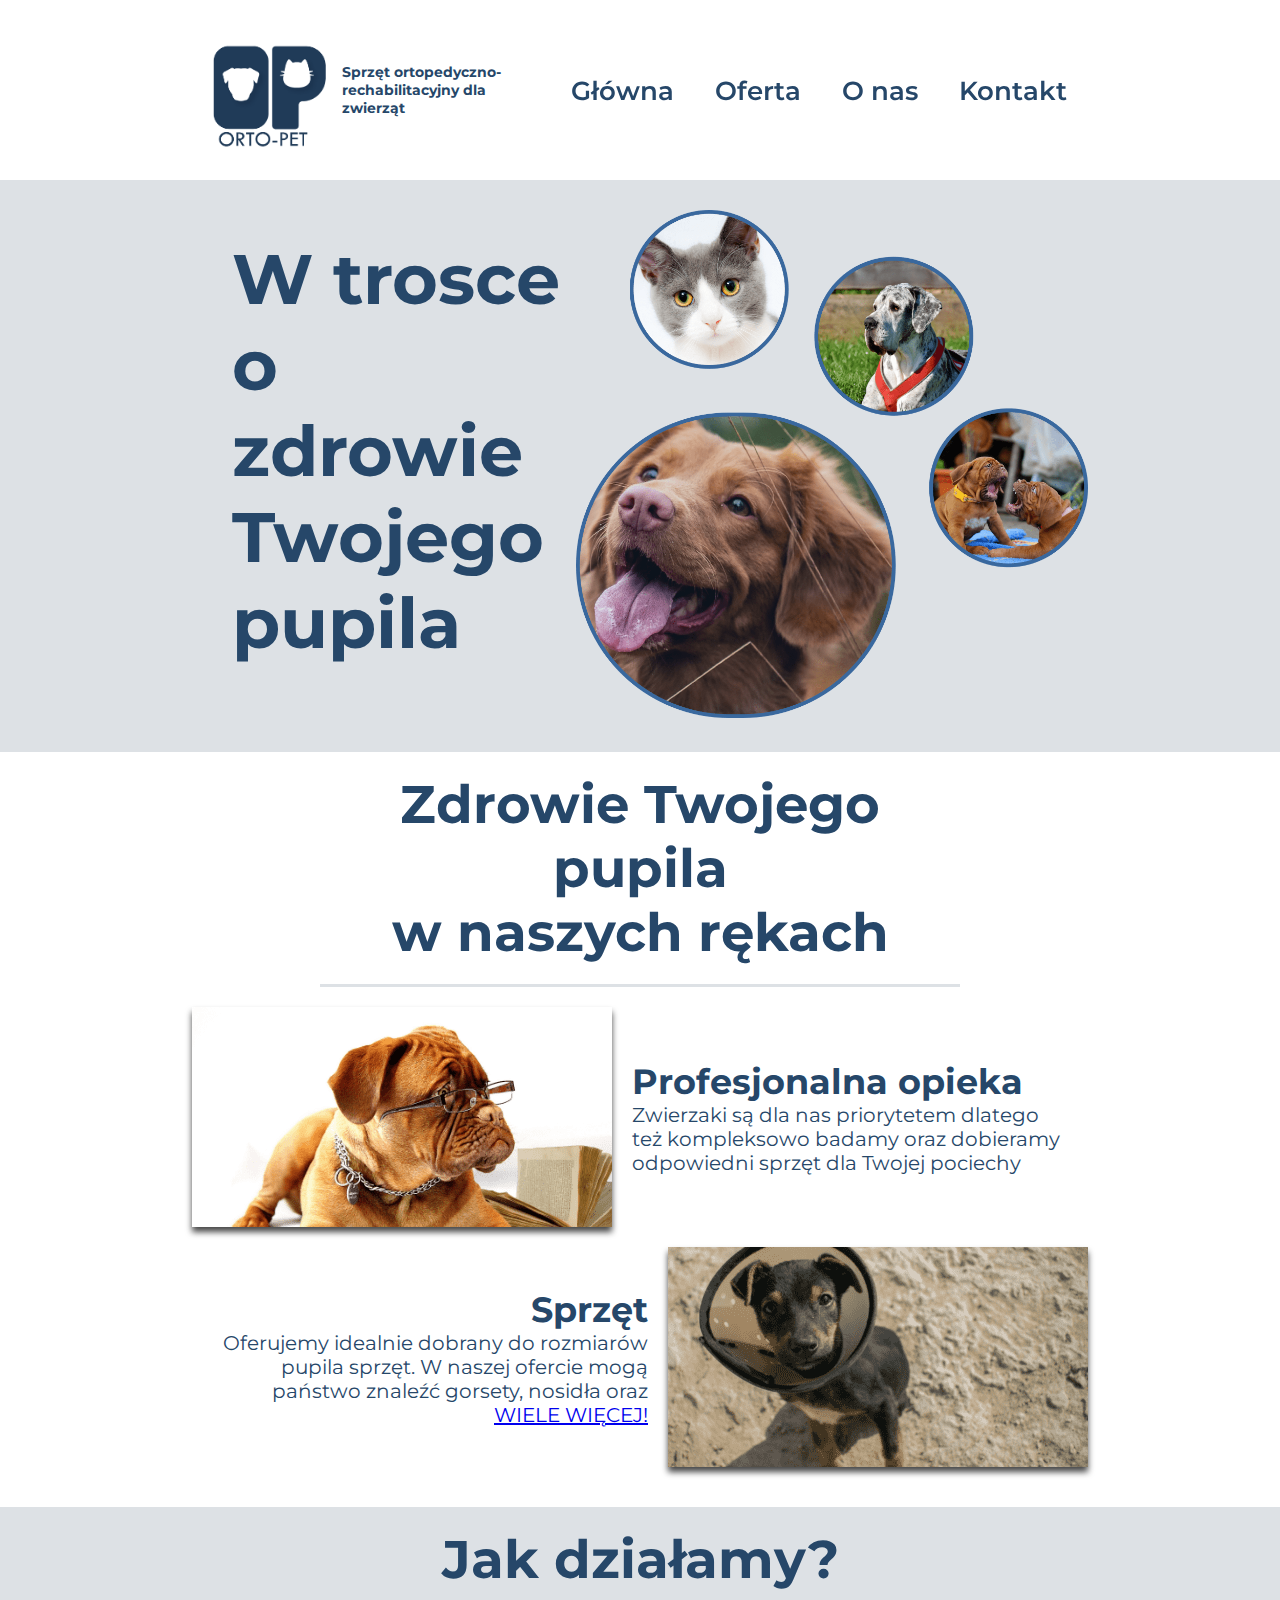
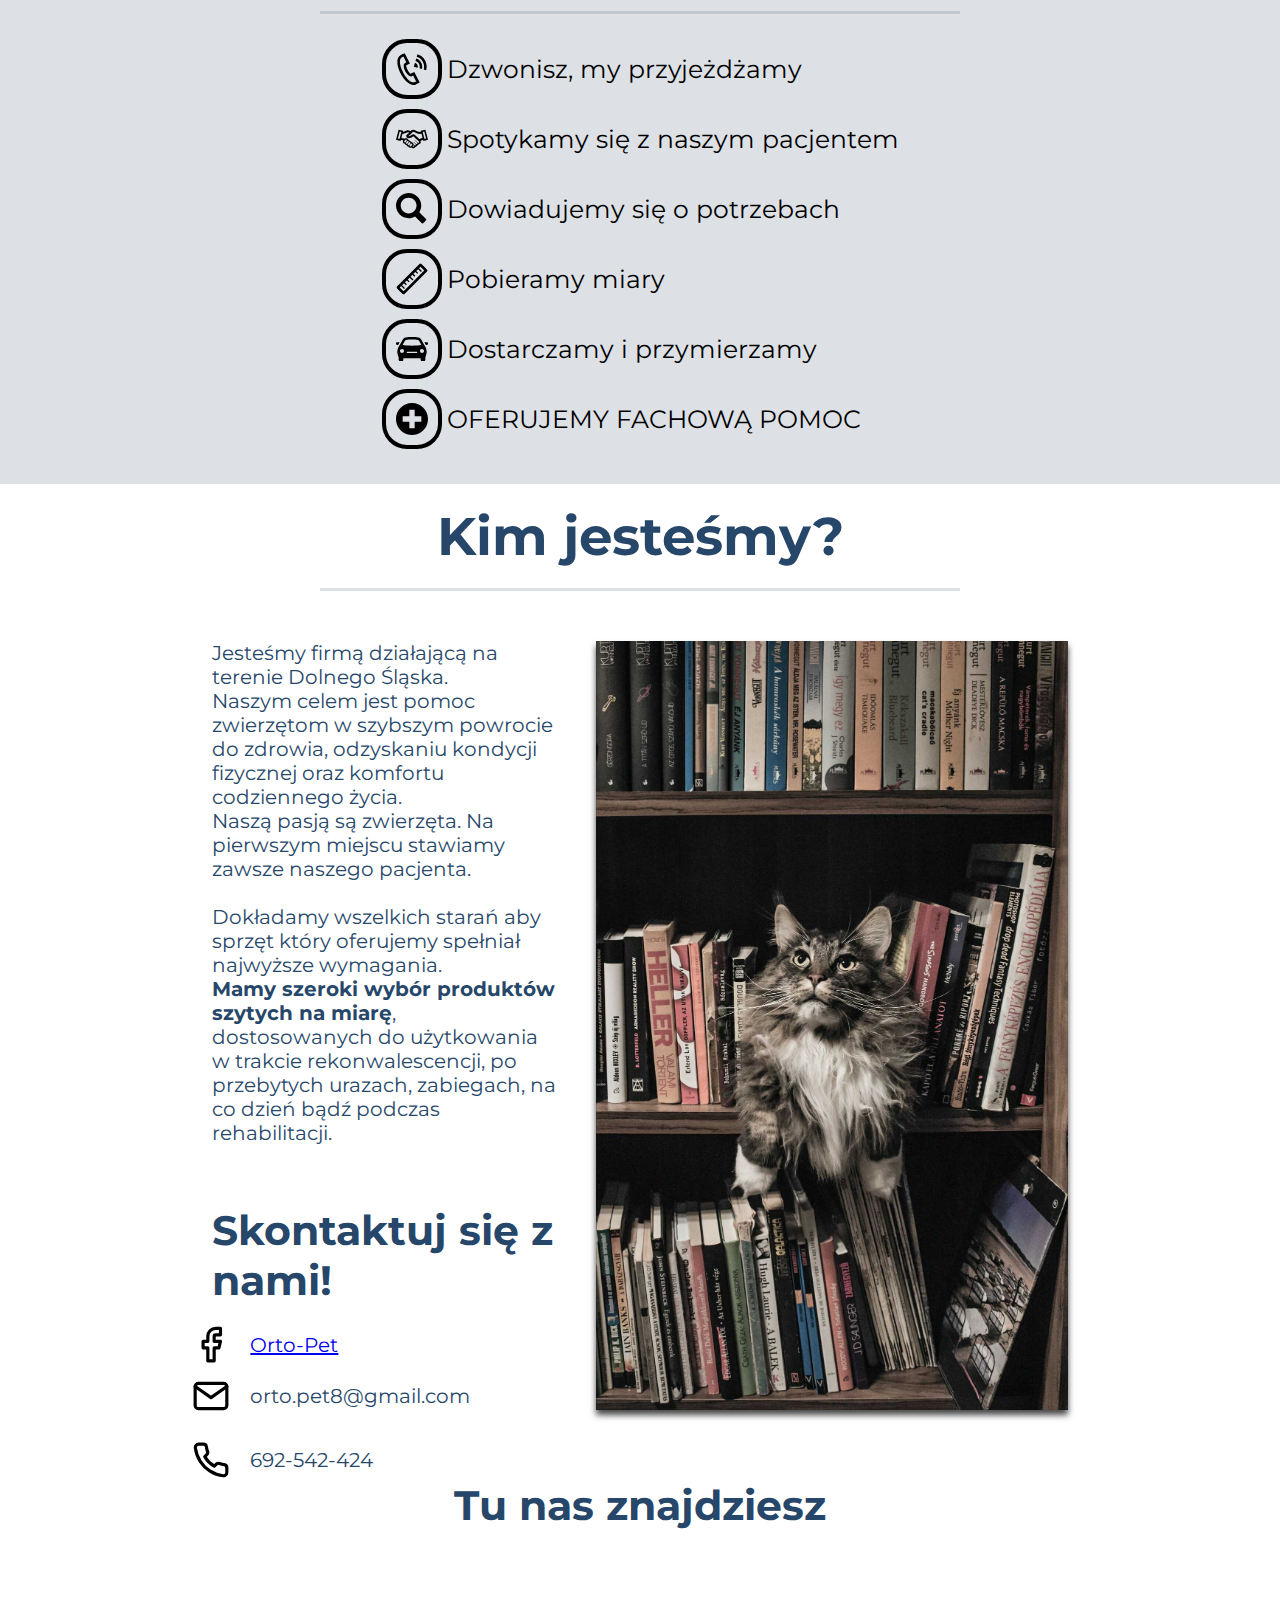
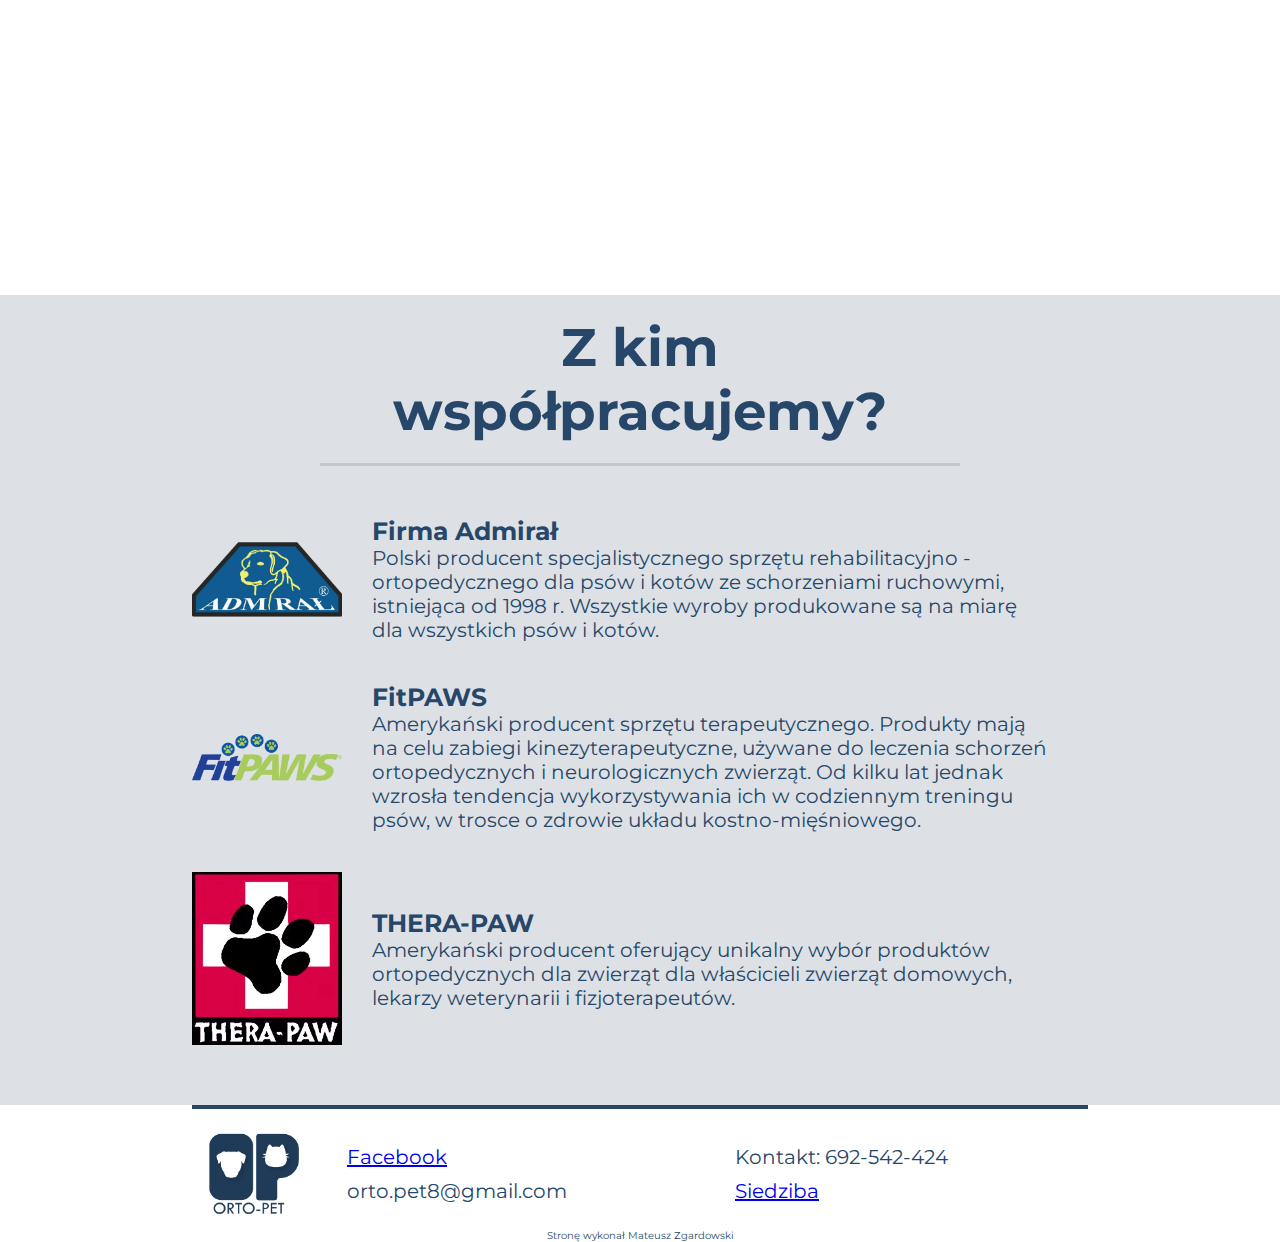
==== commit c8fcb594: "Poprwaki" ====
--- a/index.html
+++ b/index.html
@@ -103,14 +103,13 @@
                 <div class="who-description">
                     <p>
                         Jesteśmy firmą działającą na terenie Dolnego Śląska.</br>
-                        Celem i pasją jest niesienie pomocy w powrocie do zdrowia zwierząt.</br>
-                        Pragniemy by szybciej wracali do komfortu codziennego życia i kondycji fizycznej.</br>
-                        Jest to nasza pasja więc robimy to z miłością i radością.</br></br>
-                        Dokładamy wszelkich starań by sprzęt
-                        który oferujemy pasował i był najwyższej jakości.
-                        Dokładamy wszelkich starań aby sprzęt spełniał swoje funkcję i pomagał w rekonwalescencji zwierzęcia.
-                        Mamy szeroki wybór produktów, szytych na miarę, dostosowanych do użytkowania w trakcie rekonwalescencji,
-                        po przebytych urazach , zabiegach, na co dzień bądź podczas rehabilitacji.
+                        Naszym celem jest pomoc zwierzętom w szybszym powrocie do zdrowia, 
+                        odzyskaniu kondycji fizycznej oraz komfortu codziennego życia.</br>​
+                        Naszą pasją są zwierzęta. Na pierwszym miejscu stawiamy zawsze naszego pacjenta.</br></br>
+                        Dokładamy wszelkich starań aby sprzęt
+                        który oferujemy spełniał najwyższe wymagania.</br>
+                        <strong>Mamy szeroki wybór produktów szytych na miarę</strong>, dostosowanych do użytkowania w trakcie rekonwalescencji,
+                        po przebytych urazach, zabiegach, na co dzień bądź podczas rehabilitacji.
                     </p>
                     <img class="who-photo" src="./img/who-we-are.jpg" alt="who-we-are">
                     <ul class="contact">
--- a/style/phone.css
+++ b/style/phone.css
@@ -28,8 +28,8 @@
         position: absolute;
         width: 100%;
         right: 0;
-        top: 22vh;
-        height: 50%;
+        top: 100px;
+        height: 60%;
         background-color: var(--main-color-font);
         color: white;
         flex-direction: column;
